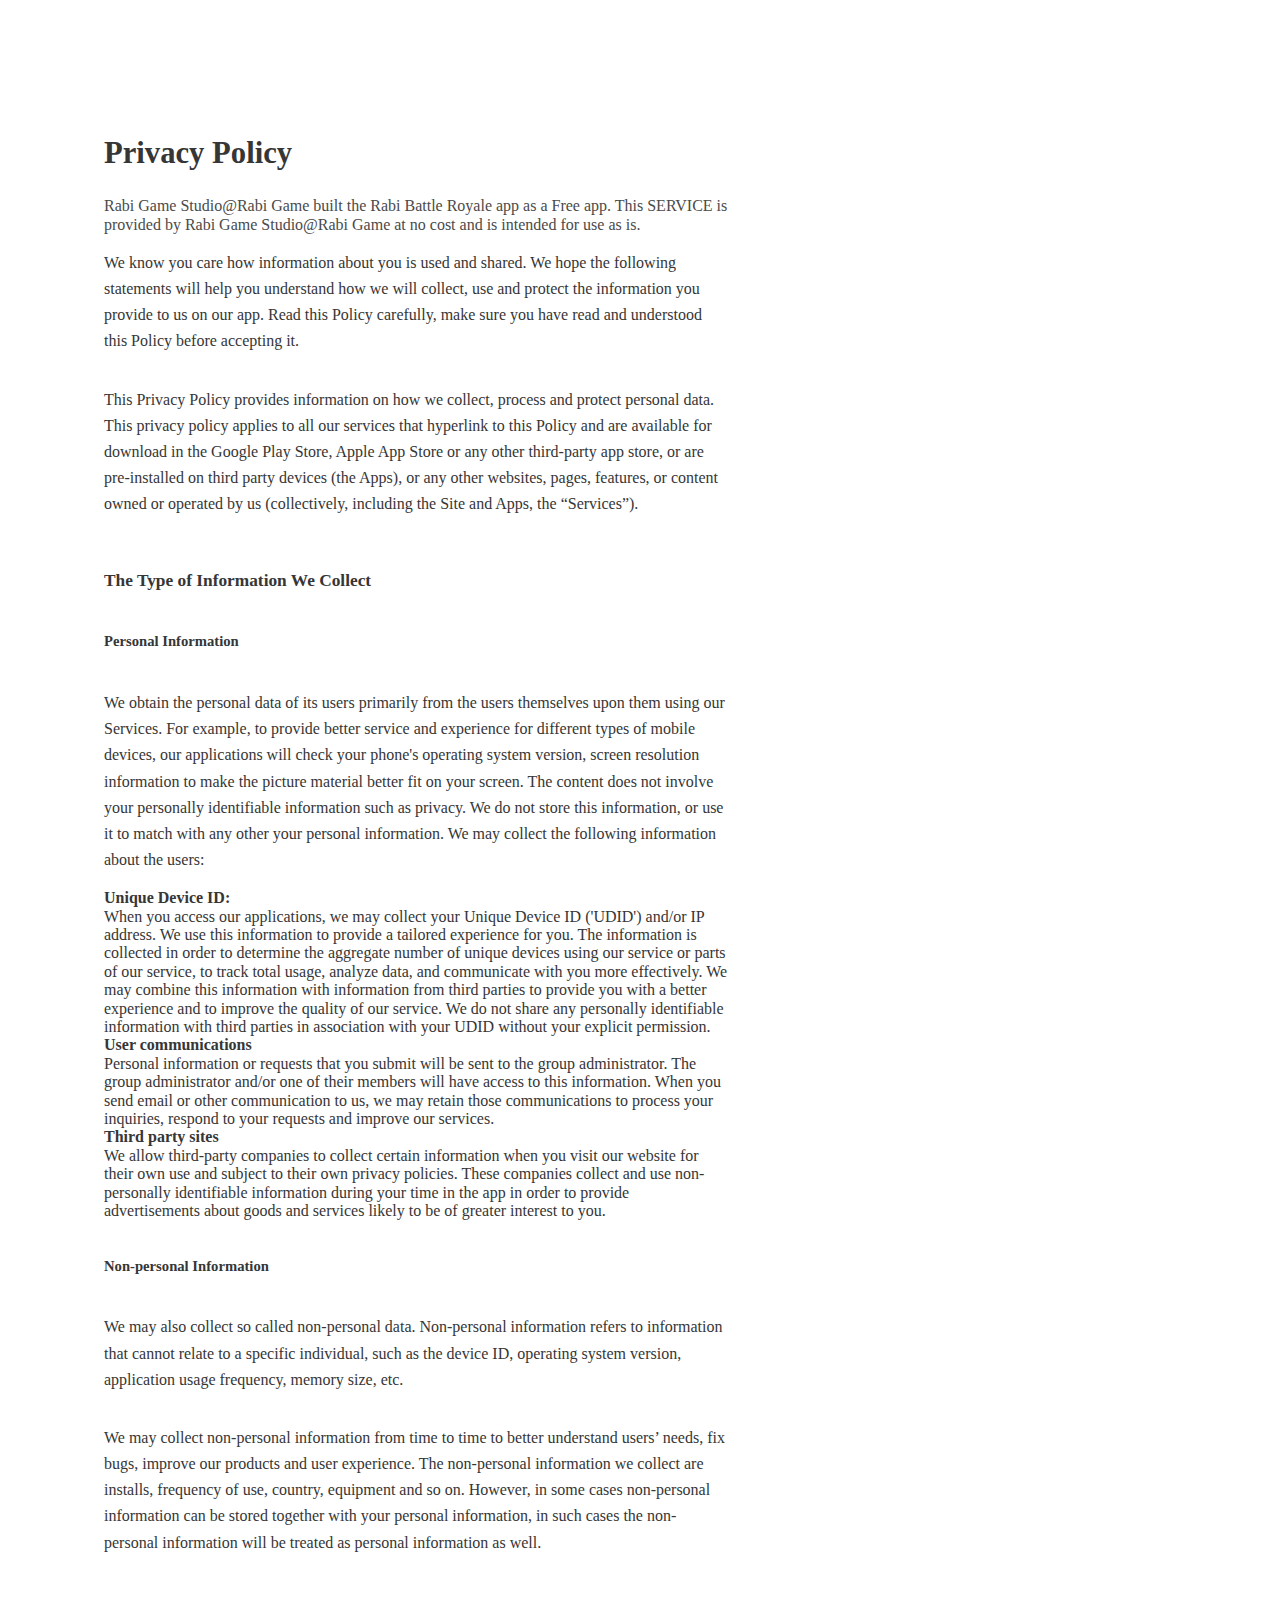
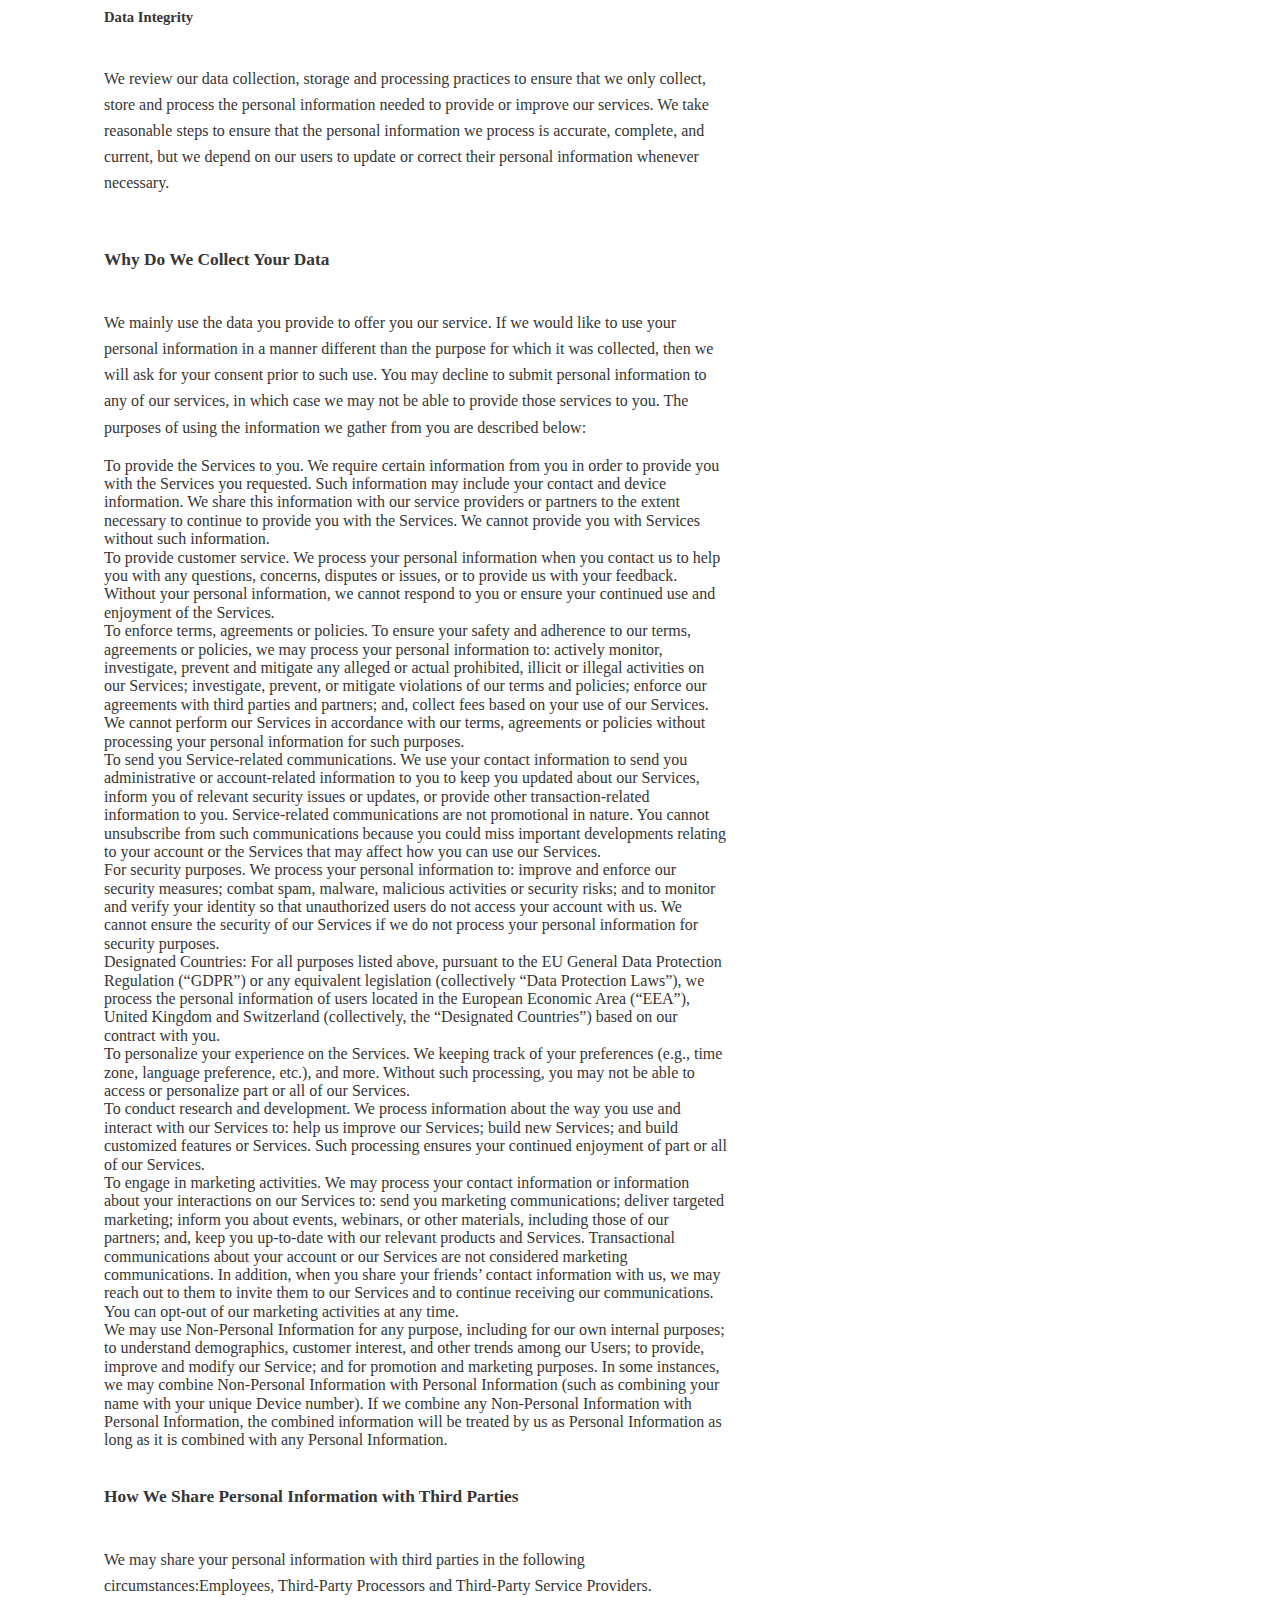
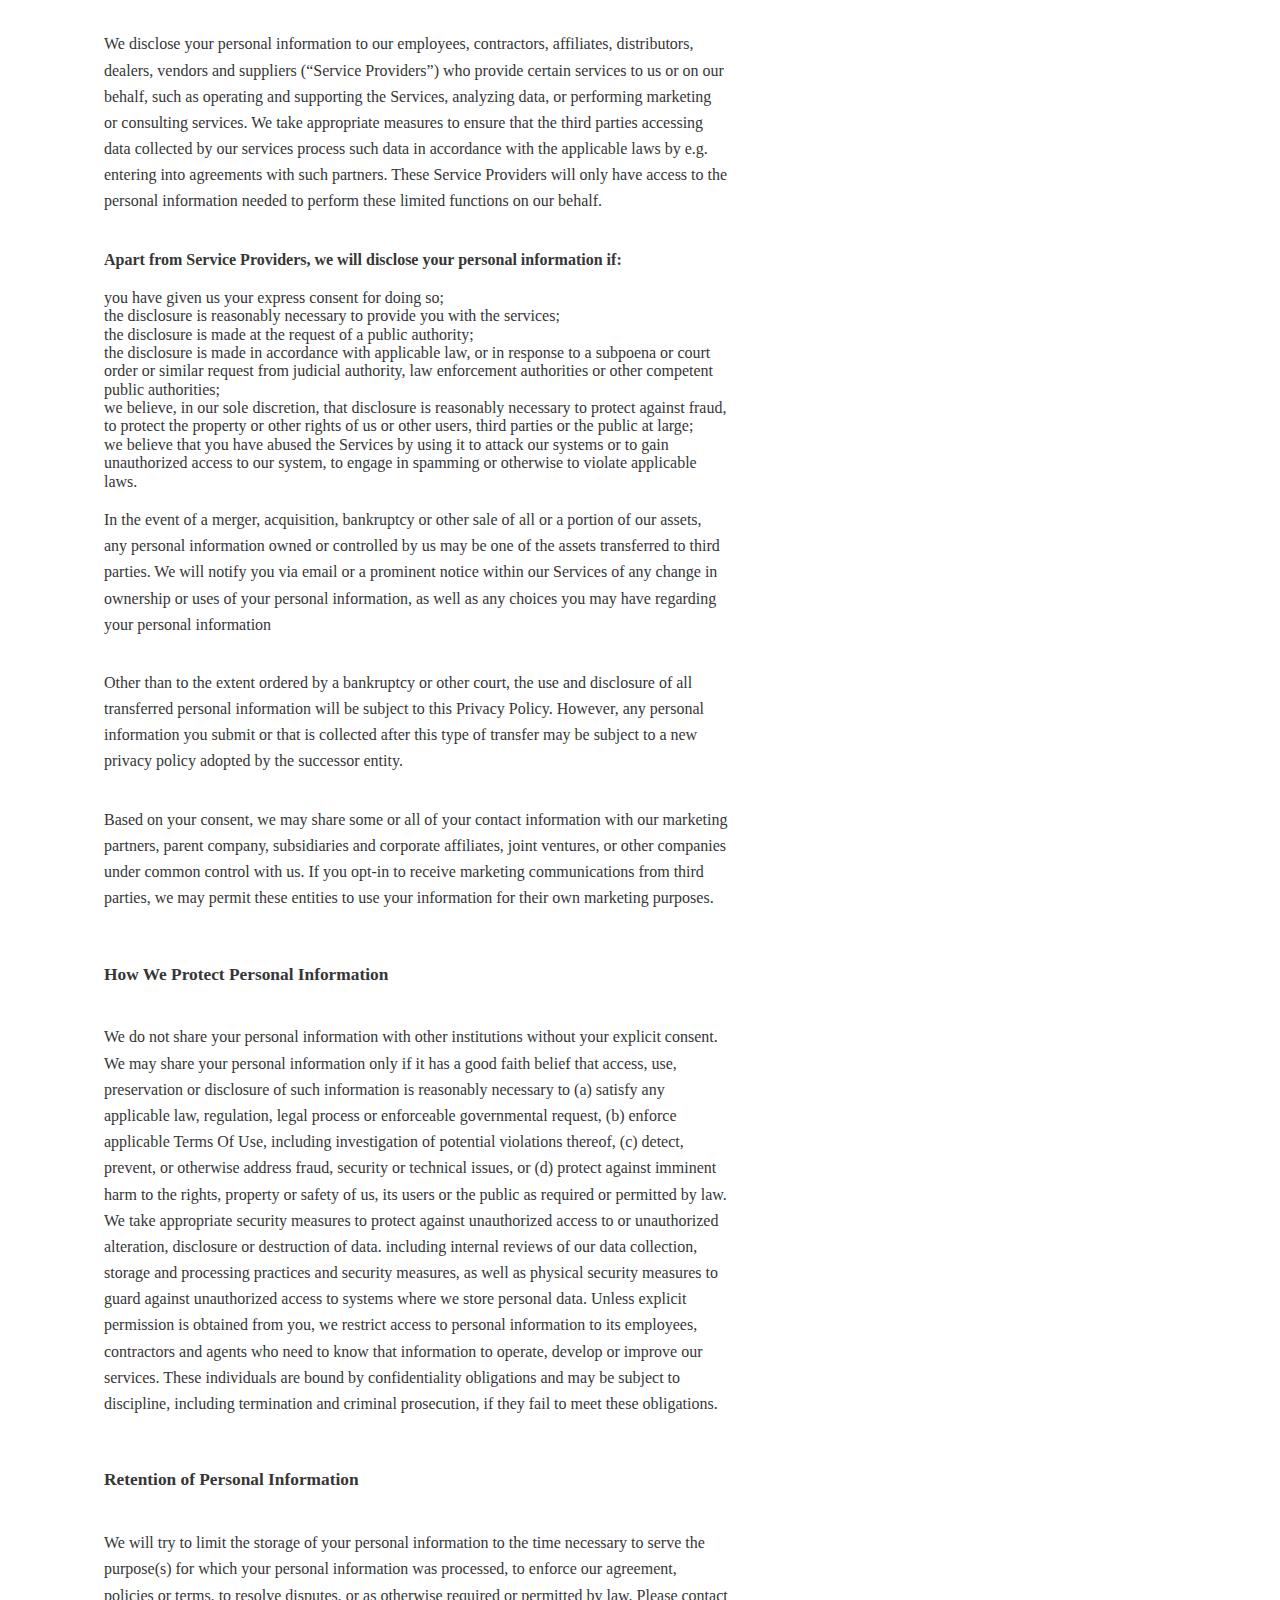
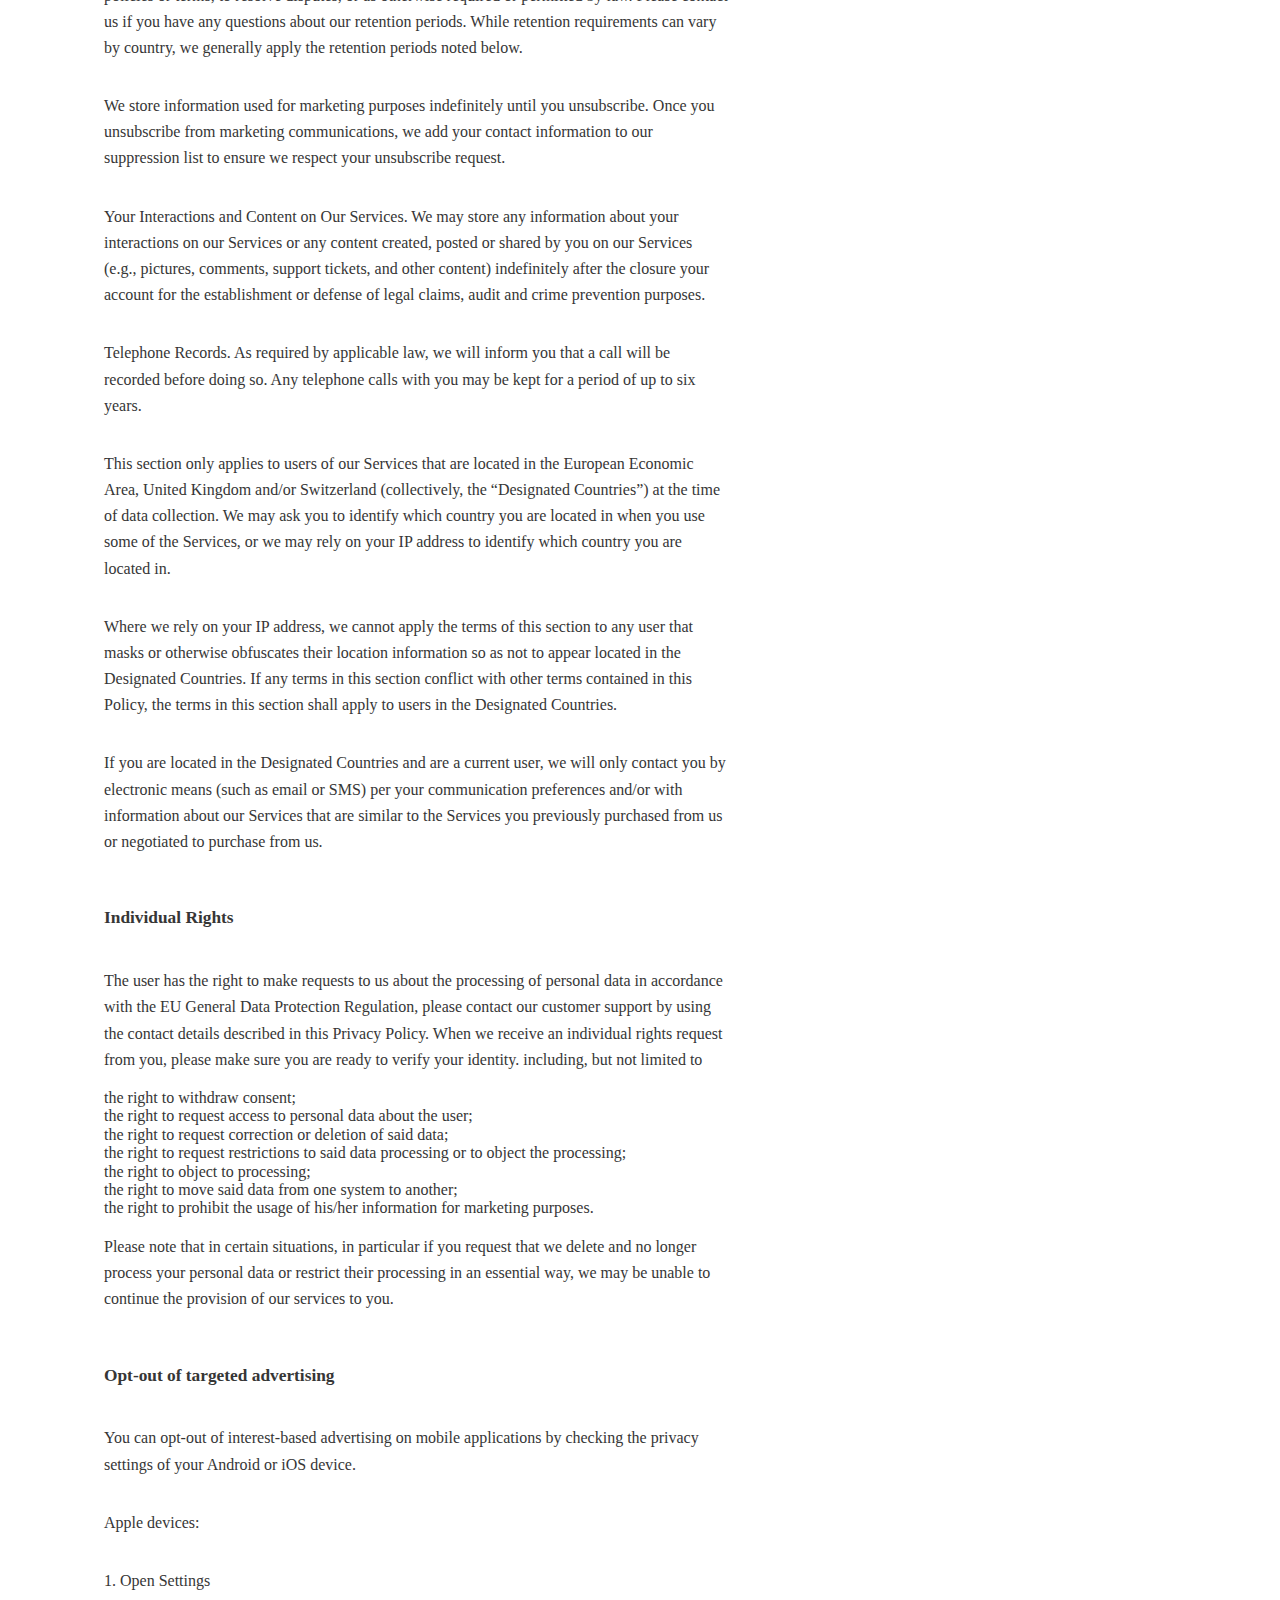
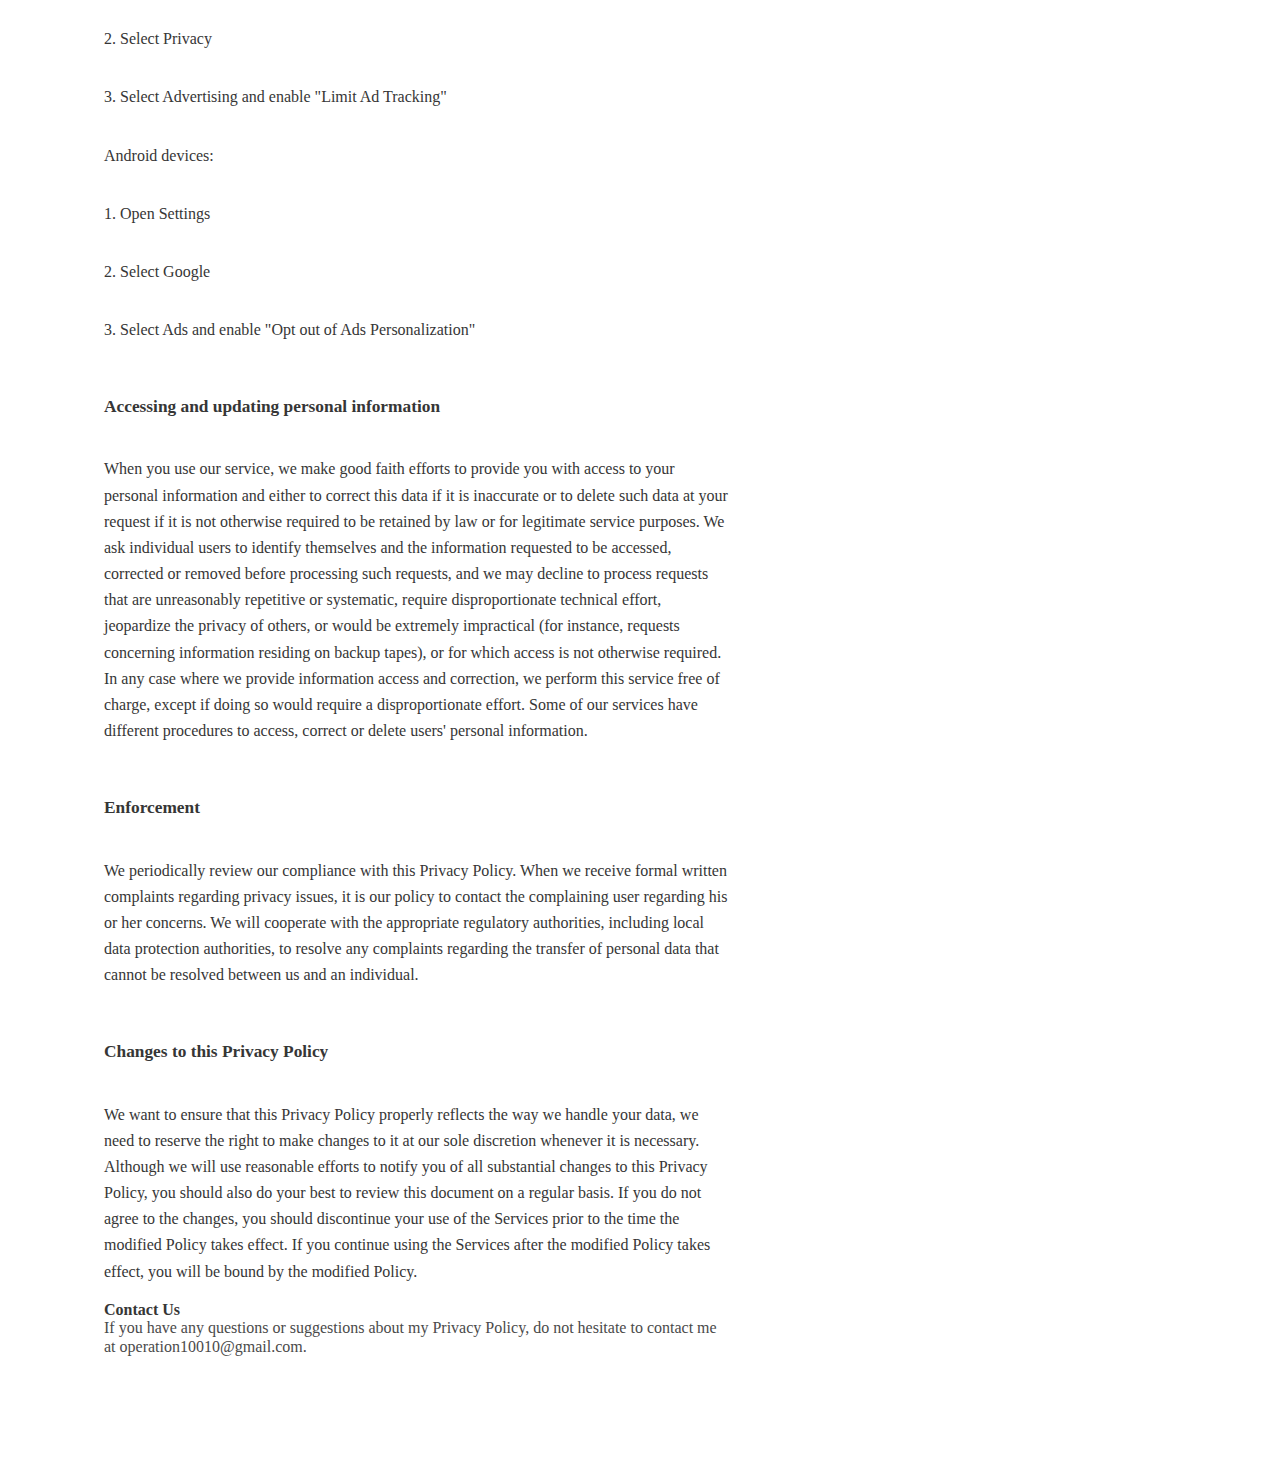
==== privacy.htm @ 0675d110 "fix" ====
<html><head><meta content="text/html; charset=UTF-8" http-equiv="content-type"><style type="text/css">@import url('https://themes.googleusercontent.com/fonts/css?kit=dpiI8CyVsrzWsJLBFKehGpLhv3qFjX7dUn1mYxfCXhI');.lst-kix_gz5ckzbi0o4e-8>li:before{content:"\0025a0  "}.lst-kix_gz5ckzbi0o4e-7>li:before{content:"\0025cb  "}.lst-kix_gz5ckzbi0o4e-6>li:before{content:"\0025cf  "}.lst-kix_hv2544orwqwz-6>li:before{content:"\0025cf  "}.lst-kix_gz5ckzbi0o4e-4>li:before{content:"\0025cb  "}.lst-kix_gz5ckzbi0o4e-3>li:before{content:"\0025cf  "}.lst-kix_gz5ckzbi0o4e-5>li:before{content:"\0025a0  "}.lst-kix_hv2544orwqwz-7>li:before{content:"\0025cb  "}.lst-kix_hv2544orwqwz-8>li:before{content:"\0025a0  "}.lst-kix_gz5ckzbi0o4e-0>li:before{content:"\0025cf  "}ul.lst-kix_hv2544orwqwz-5{list-style-type:none}ul.lst-kix_hv2544orwqwz-4{list-style-type:none}.lst-kix_gz5ckzbi0o4e-1>li:before{content:"\0025cb  "}ul.lst-kix_hv2544orwqwz-7{list-style-type:none}ul.lst-kix_hv2544orwqwz-6{list-style-type:none}.lst-kix_gz5ckzbi0o4e-2>li:before{content:"\0025a0  "}ul.lst-kix_hv2544orwqwz-1{list-style-type:none}ul.lst-kix_hv2544orwqwz-0{list-style-type:none}ul.lst-kix_hv2544orwqwz-3{list-style-type:none}ul.lst-kix_hv2544orwqwz-2{list-style-type:none}ul.lst-kix_hv2544orwqwz-8{list-style-type:none}.lst-kix_hv2544orwqwz-0>li:before{content:"\0025cf  "}ul.lst-kix_gz5ckzbi0o4e-0{list-style-type:none}ul.lst-kix_gz5ckzbi0o4e-1{list-style-type:none}.lst-kix_hv2544orwqwz-1>li:before{content:"\0025cb  "}.lst-kix_hv2544orwqwz-3>li:before{content:"\0025cf  "}.lst-kix_hv2544orwqwz-2>li:before{content:"\0025a0  "}ul.lst-kix_gz5ckzbi0o4e-6{list-style-type:none}ul.lst-kix_gz5ckzbi0o4e-7{list-style-type:none}ul.lst-kix_gz5ckzbi0o4e-8{list-style-type:none}.lst-kix_hv2544orwqwz-5>li:before{content:"\0025a0  "}ul.lst-kix_gz5ckzbi0o4e-2{list-style-type:none}ul.lst-kix_gz5ckzbi0o4e-3{list-style-type:none}ul.lst-kix_gz5ckzbi0o4e-4{list-style-type:none}ul.lst-kix_gz5ckzbi0o4e-5{list-style-type:none}.lst-kix_hv2544orwqwz-4>li:before{content:"\0025cb  "}ol{margin:0;padding:0}table td,table th{padding:0}.c6{border-right-style:solid;border-top-width:0pt;border-right-width:0pt;padding-left:0pt;border-left-width:0pt;border-top-style:solid;background-color:#ffffff;border-left-style:solid;border-bottom-width:0pt;border-bottom-style:solid;padding-right:0pt}.c7{background-color:#ffffff;color:#363636;font-weight:700;text-decoration:none;vertical-align:baseline;font-size:13pt;font-family:"Roboto";font-style:normal}.c4{background-color:#ffffff;color:#363636;font-weight:700;text-decoration:none;vertical-align:baseline;font-size:11pt;font-family:"Roboto";font-style:normal}.c0{background-color:#ffffff;color:#363636;font-weight:400;text-decoration:none;vertical-align:baseline;font-size:12pt;font-family:"Roboto";font-style:normal}.c1{padding-top:0pt;padding-bottom:0pt;line-height:1.15;orphans:2;widows:2;text-align:left}.c5{padding-top:12pt;padding-bottom:2pt;line-height:1.15;orphans:2;widows:2;text-align:left}.c3{padding-top:12pt;padding-bottom:12pt;line-height:1.6363636363636365;orphans:2;widows:2;text-align:left}.c2{padding-top:14pt;padding-bottom:4pt;line-height:1.15;orphans:2;widows:2;text-align:left}.c10{padding-top:24pt;padding-bottom:6pt;line-height:1.15;orphans:2;widows:2;text-align:left}.c8{background-color:#ffffff;font-size:12pt;font-family:"Roboto";color:#363636;font-weight:700}.c17{background-color:#ffffff;font-size:12pt;font-family:"Roboto";color:#363636;font-weight:400}.c16{background-color:#ffffff;color:#363636;font-weight:700;font-size:23pt;font-family:"Roboto"}.c11{color:#363636;font-weight:700;font-size:12pt;font-family:"Roboto"}.c13{color:#4a4a4a;font-weight:400;font-size:12pt;font-family:"Roboto"}.c15{color:#000000;font-weight:400;font-size:11pt;font-family:"Arial"}.c14{background-color:#ffffff;max-width:468pt;padding:72pt 72pt 72pt 72pt}.c9{text-decoration:none;vertical-align:baseline;font-style:normal}.c12{height:11pt}.title{padding-top:0pt;color:#000000;font-size:26pt;padding-bottom:3pt;font-family:"Arial";line-height:1.15;page-break-after:avoid;orphans:2;widows:2;text-align:left}.subtitle{padding-top:0pt;color:#666666;font-size:15pt;padding-bottom:16pt;font-family:"Arial";line-height:1.15;page-break-after:avoid;orphans:2;widows:2;text-align:left}li{color:#000000;font-size:11pt;font-family:"Arial"}p{margin:0;color:#000000;font-size:11pt;font-family:"Arial"}h1{padding-top:20pt;color:#000000;font-size:20pt;padding-bottom:6pt;font-family:"Arial";line-height:1.15;page-break-after:avoid;orphans:2;widows:2;text-align:left}h2{padding-top:18pt;color:#000000;font-size:16pt;padding-bottom:6pt;font-family:"Arial";line-height:1.15;page-break-after:avoid;orphans:2;widows:2;text-align:left}h3{padding-top:16pt;color:#434343;font-size:14pt;padding-bottom:4pt;font-family:"Arial";line-height:1.15;page-break-after:avoid;orphans:2;widows:2;text-align:left}h4{padding-top:14pt;color:#666666;font-size:12pt;padding-bottom:4pt;font-family:"Arial";line-height:1.15;page-break-after:avoid;orphans:2;widows:2;text-align:left}h5{padding-top:12pt;color:#666666;font-size:11pt;padding-bottom:4pt;font-family:"Arial";line-height:1.15;page-break-after:avoid;orphans:2;widows:2;text-align:left}h6{padding-top:12pt;color:#666666;font-size:11pt;padding-bottom:4pt;font-family:"Arial";line-height:1.15;page-break-after:avoid;font-style:italic;orphans:2;widows:2;text-align:left}</style></head><body class="c14"><h1 class="c10" id="h.scelynyndbkc"><span class="c9 c16">Privacy Policy</span></h1><p class="c1 c6"><span class="c13 c9">Rabi Game Studio@Rabi Game built the Rabi Battle Royale app as a Free app. This SERVICE is provided by Rabi Game Studio@Rabi Game at no cost and is intended for use as is.</span></p><p class="c3"><span class="c0">We know you care how information about you is used and shared. We hope the following statements will help you understand how we will collect, use and protect the information you provide to us on our app. Read this Policy carefully, make sure you have read and understood this Policy before accepting it.</span></p><p class="c3"><span class="c0">This Privacy Policy provides information on how we collect, process and protect personal data. This privacy policy applies to all our services that hyperlink to this Policy and are available for download in the Google Play Store, Apple App Store or any other third-party app store, or are pre-installed on third party devices (the Apps), or any other websites, pages, features, or content owned or operated by us (collectively, including the Site and Apps, the &ldquo;Services&rdquo;).</span></p><h3 class="c2" id="h.aemegvgdwnif"><span class="c7">The Type of Information We Collect</span></h3><h4 class="c5" id="h.g7ye88ez1wh5"><span class="c4">Personal Information</span></h4><p class="c3"><span class="c0">We obtain the personal data of its users primarily from the users themselves upon them using our Services. For example, to provide better service and experience for different types of mobile devices, our applications will check your phone&#39;s operating system version, screen resolution information to make the picture material better fit on your screen. The content does not involve your personally identifiable information such as privacy. We do not store this information, or use it to match with any other your personal information. We may collect the following information about the users:</span></p><p class="c1"><span class="c8">Unique Device ID:<br></span><span class="c0">When you access our applications, we may collect your Unique Device ID (&#39;UDID&#39;) and/or IP address. We use this information to provide a tailored experience for you. The information is collected in order to determine the aggregate number of unique devices using our service or parts of our service, to track total usage, analyze data, and communicate with you more effectively. We may combine this information with information from third parties to provide you with a better experience and to improve the quality of our service. We do not share any personally identifiable information with third parties in association with your UDID without your explicit permission.</span></p><p class="c1"><span class="c8">User communications<br></span><span class="c0">Personal information or requests that you submit will be sent to the group administrator. The group administrator and/or one of their members will have access to this information. When you send email or other communication to us, we may retain those communications to process your inquiries, respond to your requests and improve our services.</span></p><p class="c1"><span class="c8">Third party sites<br></span><span class="c0">We allow third-party companies to collect certain information when you visit our website for their own use and subject to their own privacy policies. These companies collect and use non-personally identifiable information during your time in the app in order to provide advertisements about goods and services likely to be of greater interest to you.</span></p><h4 class="c5" id="h.dj2ksftsmujh"><span class="c4">Non-personal Information</span></h4><p class="c3"><span class="c0">We may also collect so called non-personal data. Non-personal information refers to information that cannot relate to a specific individual, such as the device ID, operating system version, application usage frequency, memory size, etc.</span></p><p class="c3"><span class="c0">We may collect non-personal information from time to time to better understand users&rsquo; needs, fix bugs, improve our products and user experience. The non-personal information we collect are installs, frequency of use, country, equipment and so on. However, in some cases non-personal information can be stored together with your personal information, in such cases the non-personal information will be treated as personal information as well.</span></p><h4 class="c5" id="h.ugxv4bopemd"><span class="c4">Data Integrity</span></h4><p class="c3"><span class="c0">We review our data collection, storage and processing practices to ensure that we only collect, store and process the personal information needed to provide or improve our services. We take reasonable steps to ensure that the personal information we process is accurate, complete, and current, but we depend on our users to update or correct their personal information whenever necessary.</span></p><h3 class="c2" id="h.q73qjzp520ta"><span class="c7">Why Do We Collect Your Data</span></h3><p class="c3"><span class="c0">We mainly use the data you provide to offer you our service. If we would like to use your personal information in a manner different than the purpose for which it was collected, then we will ask for your consent prior to such use. You may decline to submit personal information to any of our services, in which case we may not be able to provide those services to you. The purposes of using the information we gather from you are described below:</span></p><p class="c1"><span class="c0">To provide the Services to you. We require certain information from you in order to provide you with the Services you requested. Such information may include your contact and device information. We share this information with our service providers or partners to the extent necessary to continue to provide you with the Services. We cannot provide you with Services without such information.</span></p><p class="c1"><span class="c0">To provide customer service. We process your personal information when you contact us to help you with any questions, concerns, disputes or issues, or to provide us with your feedback. Without your personal information, we cannot respond to you or ensure your continued use and enjoyment of the Services.</span></p><p class="c1"><span class="c0">To enforce terms, agreements or policies. To ensure your safety and adherence to our terms, agreements or policies, we may process your personal information to: actively monitor, investigate, prevent and mitigate any alleged or actual prohibited, illicit or illegal activities on our Services; investigate, prevent, or mitigate violations of our terms and policies; enforce our agreements with third parties and partners; and, collect fees based on your use of our Services. We cannot perform our Services in accordance with our terms, agreements or policies without processing your personal information for such purposes.</span></p><p class="c1"><span class="c0">To send you Service-related communications. We use your contact information to send you administrative or account-related information to you to keep you updated about our Services, inform you of relevant security issues or updates, or provide other transaction-related information to you. Service-related communications are not promotional in nature. You cannot unsubscribe from such communications because you could miss important developments relating to your account or the Services that may affect how you can use our Services.</span></p><p class="c1"><span class="c0">For security purposes. We process your personal information to: improve and enforce our security measures; combat spam, malware, malicious activities or security risks; and to monitor and verify your identity so that unauthorized users do not access your account with us. We cannot ensure the security of our Services if we do not process your personal information for security purposes.</span></p><p class="c1"><span class="c0">Designated Countries: For all purposes listed above, pursuant to the EU General Data Protection Regulation (&ldquo;GDPR&rdquo;) or any equivalent legislation (collectively &ldquo;Data Protection Laws&rdquo;), we process the personal information of users located in the European Economic Area (&ldquo;EEA&rdquo;), United Kingdom and Switzerland (collectively, the &ldquo;Designated Countries&rdquo;) based on our contract with you.</span></p><p class="c1"><span class="c0">To personalize your experience on the Services. We keeping track of your preferences (e.g., time zone, language preference, etc.), and more. Without such processing, you may not be able to access or personalize part or all of our Services.</span></p><p class="c1"><span class="c0">To conduct research and development. We process information about the way you use and interact with our Services to: help us improve our Services; build new Services; and build customized features or Services. Such processing ensures your continued enjoyment of part or all of our Services.</span></p><p class="c1"><span class="c0">To engage in marketing activities. We may process your contact information or information about your interactions on our Services to: send you marketing communications; deliver targeted marketing; inform you about events, webinars, or other materials, including those of our partners; and, keep you up-to-date with our relevant products and Services. Transactional communications about your account or our Services are not considered marketing communications. In addition, when you share your friends&rsquo; contact information with us, we may reach out to them to invite them to our Services and to continue receiving our communications. You can opt-out of our marketing activities at any time.</span></p><p class="c1"><span class="c0">We may use Non-Personal Information for any purpose, including for our own internal purposes; to understand demographics, customer interest, and other trends among our Users; to provide, improve and modify our Service; and for promotion and marketing purposes. In some instances, we may combine Non-Personal Information with Personal Information (such as combining your name with your unique Device number). If we combine any Non-Personal Information with Personal Information, the combined information will be treated by us as Personal Information as long as it is combined with any Personal Information.</span></p><h3 class="c2" id="h.drl3fvuoij79"><span class="c7">How We Share Personal Information with Third Parties</span></h3><p class="c3"><span class="c0">We may share your personal information with third parties in the following circumstances:Employees, Third-Party Processors and Third-Party Service Providers.</span></p><p class="c3"><span class="c0">We disclose your personal information to our employees, contractors, affiliates, distributors, dealers, vendors and suppliers (&ldquo;Service Providers&rdquo;) who provide certain services to us or on our behalf, such as operating and supporting the Services, analyzing data, or performing marketing or consulting services. We take appropriate measures to ensure that the third parties accessing data collected by our services process such data in accordance with the applicable laws by e.g. entering into agreements with such partners. These Service Providers will only have access to the personal information needed to perform these limited functions on our behalf.</span></p><p class="c3"><span class="c8 c9">Apart from Service Providers, we will disclose your personal information if:</span></p><p class="c1"><span class="c0">you have given us your express consent for doing so;</span></p><p class="c1"><span class="c0">the disclosure is reasonably necessary to provide you with the services;</span></p><p class="c1"><span class="c0">the disclosure is made at the request of a public authority;</span></p><p class="c1"><span class="c0">the disclosure is made in accordance with applicable law, or in response to a subpoena or court order or similar request from judicial authority, law enforcement authorities or other competent public authorities;</span></p><p class="c1"><span class="c0">we believe, in our sole discretion, that disclosure is reasonably necessary to protect against fraud, to protect the property or other rights of us or other users, third parties or the public at large;</span></p><p class="c1"><span class="c0">we believe that you have abused the Services by using it to attack our systems or to gain unauthorized access to our system, to engage in spamming or otherwise to violate applicable laws.</span></p><p class="c3"><span class="c0">In the event of a merger, acquisition, bankruptcy or other sale of all or a portion of our assets, any personal information owned or controlled by us may be one of the assets transferred to third parties. We will notify you via email or a prominent notice within our Services of any change in ownership or uses of your personal information, as well as any choices you may have regarding your personal information</span></p><p class="c3"><span class="c0">Other than to the extent ordered by a bankruptcy or other court, the use and disclosure of all transferred personal information will be subject to this Privacy Policy. However, any personal information you submit or that is collected after this type of transfer may be subject to a new privacy policy adopted by the successor entity.</span></p><p class="c3"><span class="c0">Based on your consent, we may share some or all of your contact information with our marketing partners, parent company, subsidiaries and corporate affiliates, joint ventures, or other companies under common control with us. If you opt-in to receive marketing communications from third parties, we may permit these entities to use your information for their own marketing purposes.</span></p><h3 class="c2" id="h.ozeu2zin5y6q"><span class="c7">How We Protect Personal Information</span></h3><p class="c3"><span class="c0">We do not share your personal information with other institutions without your explicit consent. We may share your personal information only if it has a good faith belief that access, use, preservation or disclosure of such information is reasonably necessary to (a) satisfy any applicable law, regulation, legal process or enforceable governmental request, (b) enforce applicable Terms Of Use, including investigation of potential violations thereof, (c) detect, prevent, or otherwise address fraud, security or technical issues, or (d) protect against imminent harm to the rights, property or safety of us, its users or the public as required or permitted by law. We take appropriate security measures to protect against unauthorized access to or unauthorized alteration, disclosure or destruction of data. including internal reviews of our data collection, storage and processing practices and security measures, as well as physical security measures to guard against unauthorized access to systems where we store personal data. Unless explicit permission is obtained from you, we restrict access to personal information to its employees, contractors and agents who need to know that information to operate, develop or improve our services. These individuals are bound by confidentiality obligations and may be subject to discipline, including termination and criminal prosecution, if they fail to meet these obligations.</span></p><h3 class="c2" id="h.vb5tea9eqd96"><span class="c7">Retention of Personal Information</span></h3><p class="c3"><span class="c0">We will try to limit the storage of your personal information to the time necessary to serve the purpose(s) for which your personal information was processed, to enforce our agreement, policies or terms, to resolve disputes, or as otherwise required or permitted by law. Please contact us if you have any questions about our retention periods. While retention requirements can vary by country, we generally apply the retention periods noted below.</span></p><p class="c3"><span class="c0">We store information used for marketing purposes indefinitely until you unsubscribe. Once you unsubscribe from marketing communications, we add your contact information to our suppression list to ensure we respect your unsubscribe request.</span></p><p class="c3"><span class="c0">Your Interactions and Content on Our Services. We may store any information about your interactions on our Services or any content created, posted or shared by you on our Services (e.g., pictures, comments, support tickets, and other content) indefinitely after the closure your account for the establishment or defense of legal claims, audit and crime prevention purposes.</span></p><p class="c3"><span class="c0">Telephone Records. As required by applicable law, we will inform you that a call will be recorded before doing so. Any telephone calls with you may be kept for a period of up to six years.</span></p><p class="c3"><span class="c0">This section only applies to users of our Services that are located in the European Economic Area, United Kingdom and/or Switzerland (collectively, the &ldquo;Designated Countries&rdquo;) at the time of data collection. We may ask you to identify which country you are located in when you use some of the Services, or we may rely on your IP address to identify which country you are located in.</span></p><p class="c3"><span class="c0">Where we rely on your IP address, we cannot apply the terms of this section to any user that masks or otherwise obfuscates their location information so as not to appear located in the Designated Countries. If any terms in this section conflict with other terms contained in this Policy, the terms in this section shall apply to users in the Designated Countries.</span></p><p class="c3"><span class="c0">If you are located in the Designated Countries and are a current user, we will only contact you by electronic means (such as email or SMS) per your communication preferences and/or with information about our Services that are similar to the Services you previously purchased from us or negotiated to purchase from us.</span></p><h3 class="c2" id="h.sq5cj0e93eqg"><span class="c7">Individual Rights</span></h3><p class="c3"><span class="c0">The user has the right to make requests to us about the processing of personal data in accordance with the EU General Data Protection Regulation, please contact our customer support by using the contact details described in this Privacy Policy. When we receive an individual rights request from you, please make sure you are ready to verify your identity. including, but not limited to</span></p><p class="c1"><span class="c0">the right to withdraw consent;</span></p><p class="c1"><span class="c0">the right to request access to personal data about the user;</span></p><p class="c1"><span class="c0">the right to request correction or deletion of said data;</span></p><p class="c1"><span class="c0">the right to request restrictions to said data processing or to object the processing;</span></p><p class="c1"><span class="c0">the right to object to processing;</span></p><p class="c1"><span class="c0">the right to move said data from one system to another;</span></p><p class="c1"><span class="c0">the right to prohibit the usage of his/her information for marketing purposes.</span></p><p class="c3"><span class="c0">Please note that in certain situations, in particular if you request that we delete and no longer process your personal data or restrict their processing in an essential way, we may be unable to continue the provision of our services to you.</span></p><h3 class="c2" id="h.qbouz9v5f53c"><span class="c7">Opt-out of targeted advertising</span></h3><p class="c3"><span class="c0">You can opt-out of interest-based advertising on mobile applications by checking the privacy settings of your Android or iOS device.</span></p><p class="c3"><span class="c0">Apple devices:</span></p><p class="c3"><span class="c0">1. Open Settings</span></p><p class="c3"><span class="c0">2. Select Privacy</span></p><p class="c3"><span class="c0">3. Select Advertising and enable &quot;Limit Ad Tracking&quot;</span></p><p class="c3"><span class="c0">Android devices:</span></p><p class="c3"><span class="c0">1. Open Settings</span></p><p class="c3"><span class="c0">2. Select Google</span></p><p class="c3"><span class="c0">3. Select Ads and enable &quot;Opt out of Ads Personalization&quot;</span></p><h3 class="c2" id="h.63ifg7p4t3uu"><span class="c7">Accessing and updating personal information</span></h3><p class="c3"><span class="c0">When you use our service, we make good faith efforts to provide you with access to your personal information and either to correct this data if it is inaccurate or to delete such data at your request if it is not otherwise required to be retained by law or for legitimate service purposes. We ask individual users to identify themselves and the information requested to be accessed, corrected or removed before processing such requests, and we may decline to process requests that are unreasonably repetitive or systematic, require disproportionate technical effort, jeopardize the privacy of others, or would be extremely impractical (for instance, requests concerning information residing on backup tapes), or for which access is not otherwise required. In any case where we provide information access and correction, we perform this service free of charge, except if doing so would require a disproportionate effort. Some of our services have different procedures to access, correct or delete users&#39; personal information.</span></p><h3 class="c2" id="h.cids7985r90v"><span class="c7">Enforcement</span></h3><p class="c3"><span class="c0">We periodically review our compliance with this Privacy Policy. When we receive formal written complaints regarding privacy issues, it is our policy to contact the complaining user regarding his or her concerns. We will cooperate with the appropriate regulatory authorities, including local data protection authorities, to resolve any complaints regarding the transfer of personal data that cannot be resolved between us and an individual.</span></p><h3 class="c2" id="h.6qvo9dka63hg"><span class="c7">Changes to this Privacy Policy</span></h3><p class="c3"><span class="c17">We want to ensure that this Privacy Policy properly reflects the way we handle your data, we need to reserve the right to make changes to it at our sole discretion whenever it is necessary. Although we will use reasonable efforts to notify you of all substantial changes to this Privacy Policy, you should also do your best to review this document on a regular basis. If you do not agree to the changes, you should discontinue your use of the Services prior to the time the modified Policy takes effect. If you continue using the Services after the modified Policy takes effect, you will be bound by the modified Policy.</span></p><p class="c6 c1"><span class="c9 c11">Contact Us</span></p><p class="c6 c1"><span class="c9 c13">If you have any questions or suggestions about my Privacy Policy, do not hesitate to contact me at operation10010@gmail.com.</span></p><p class="c1 c12"><span class="c9 c15"></span></p></body></html>
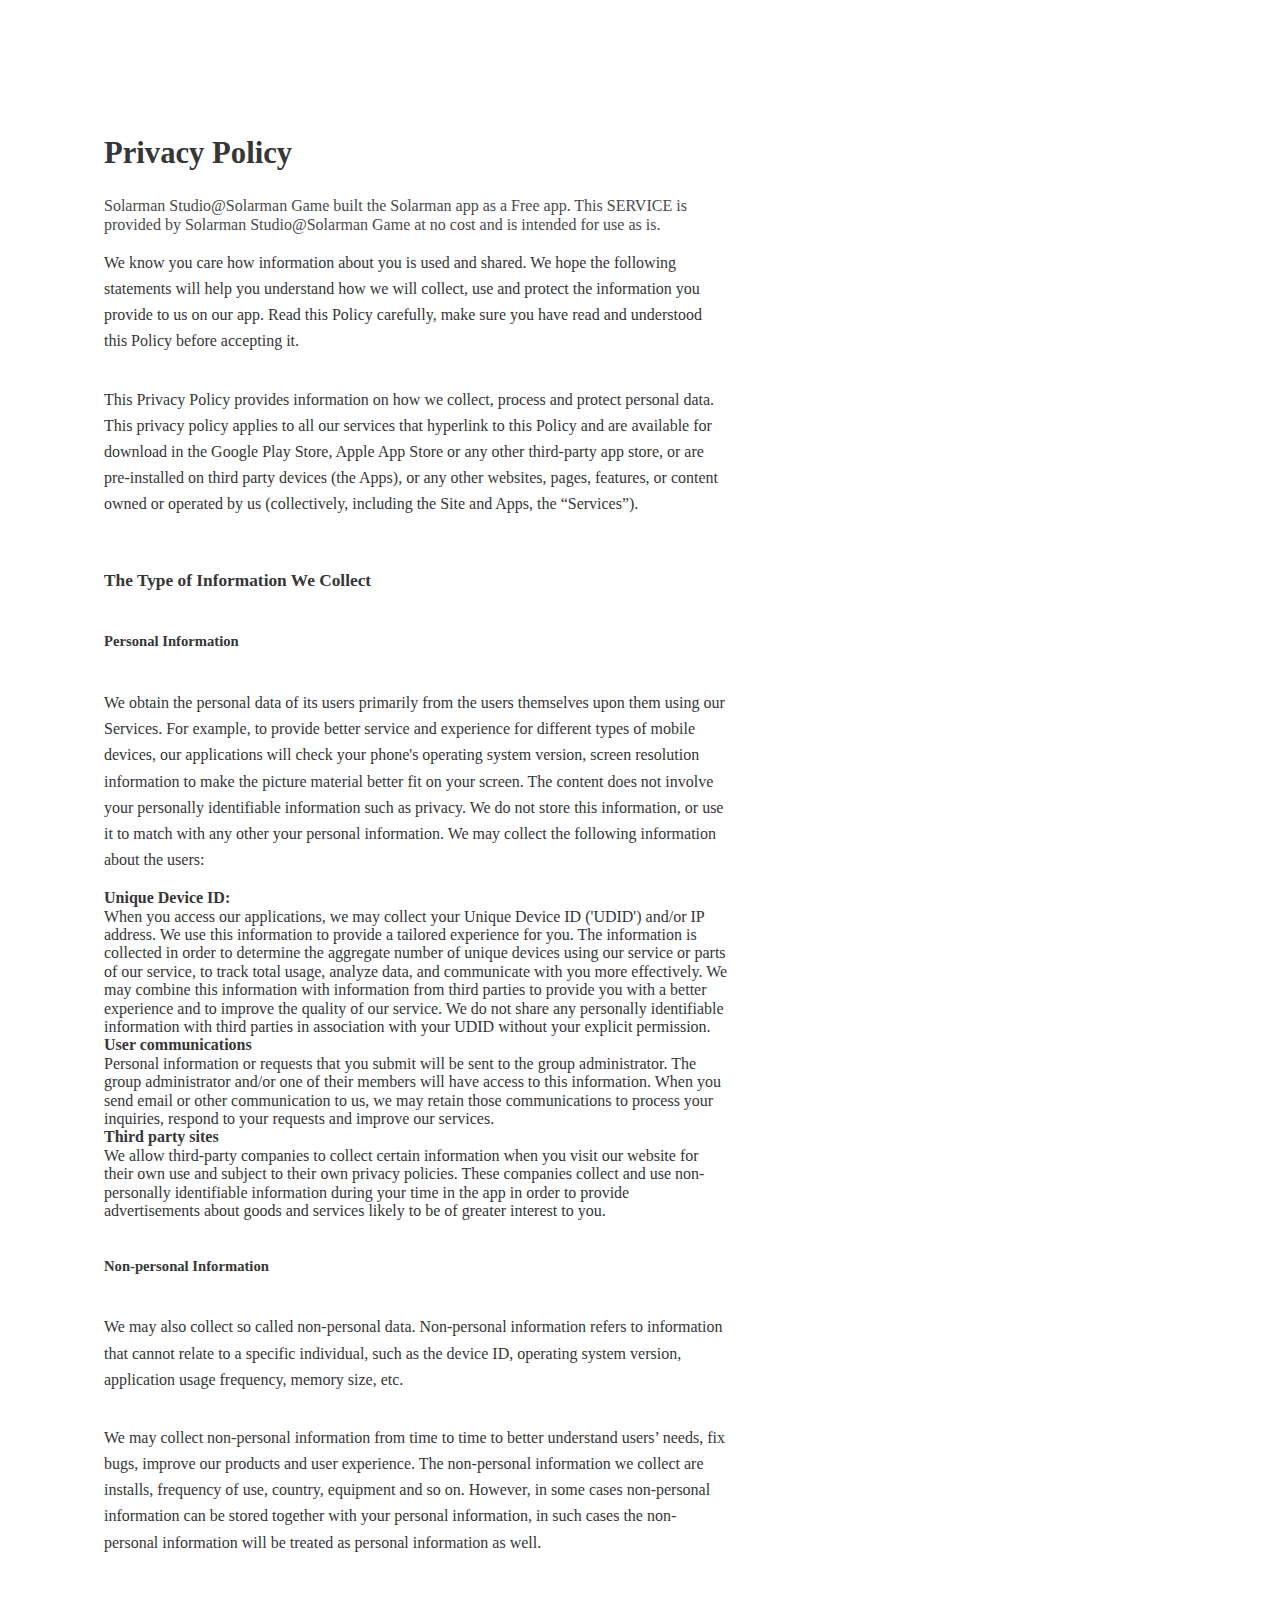
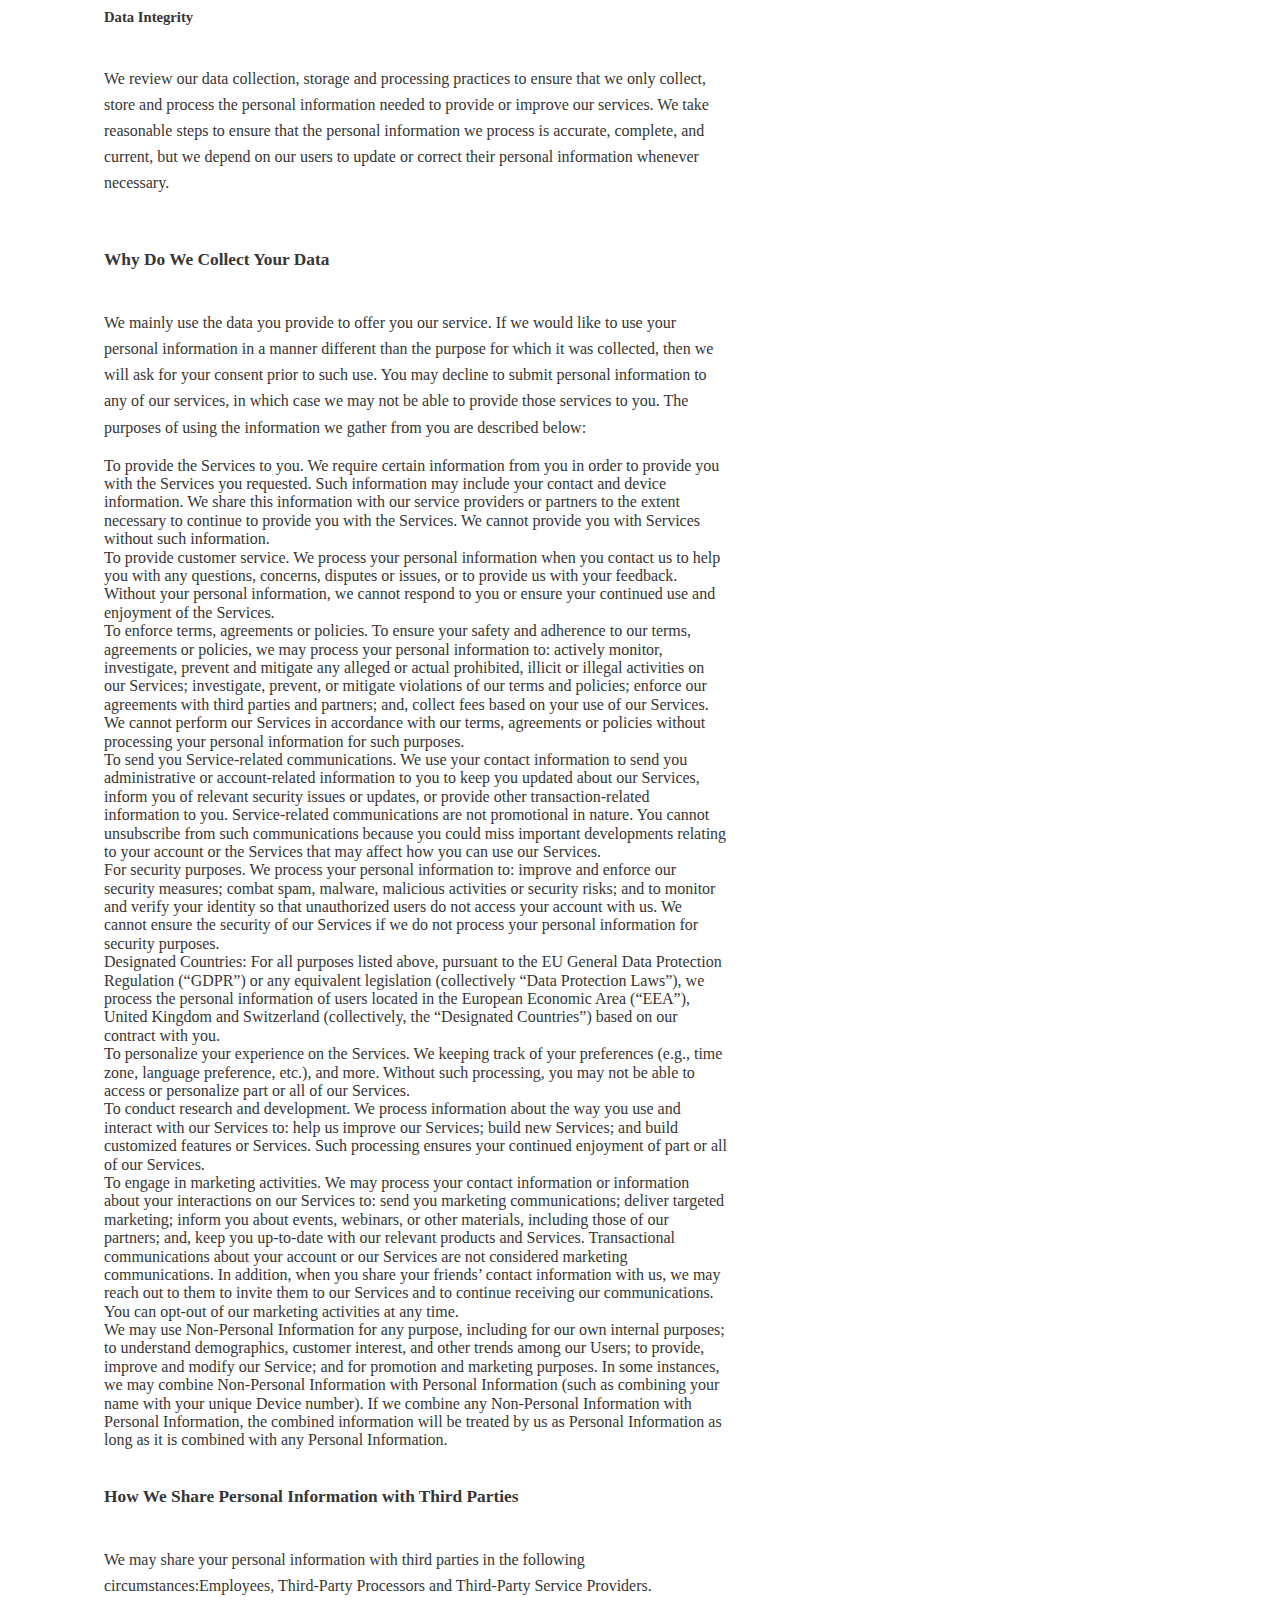
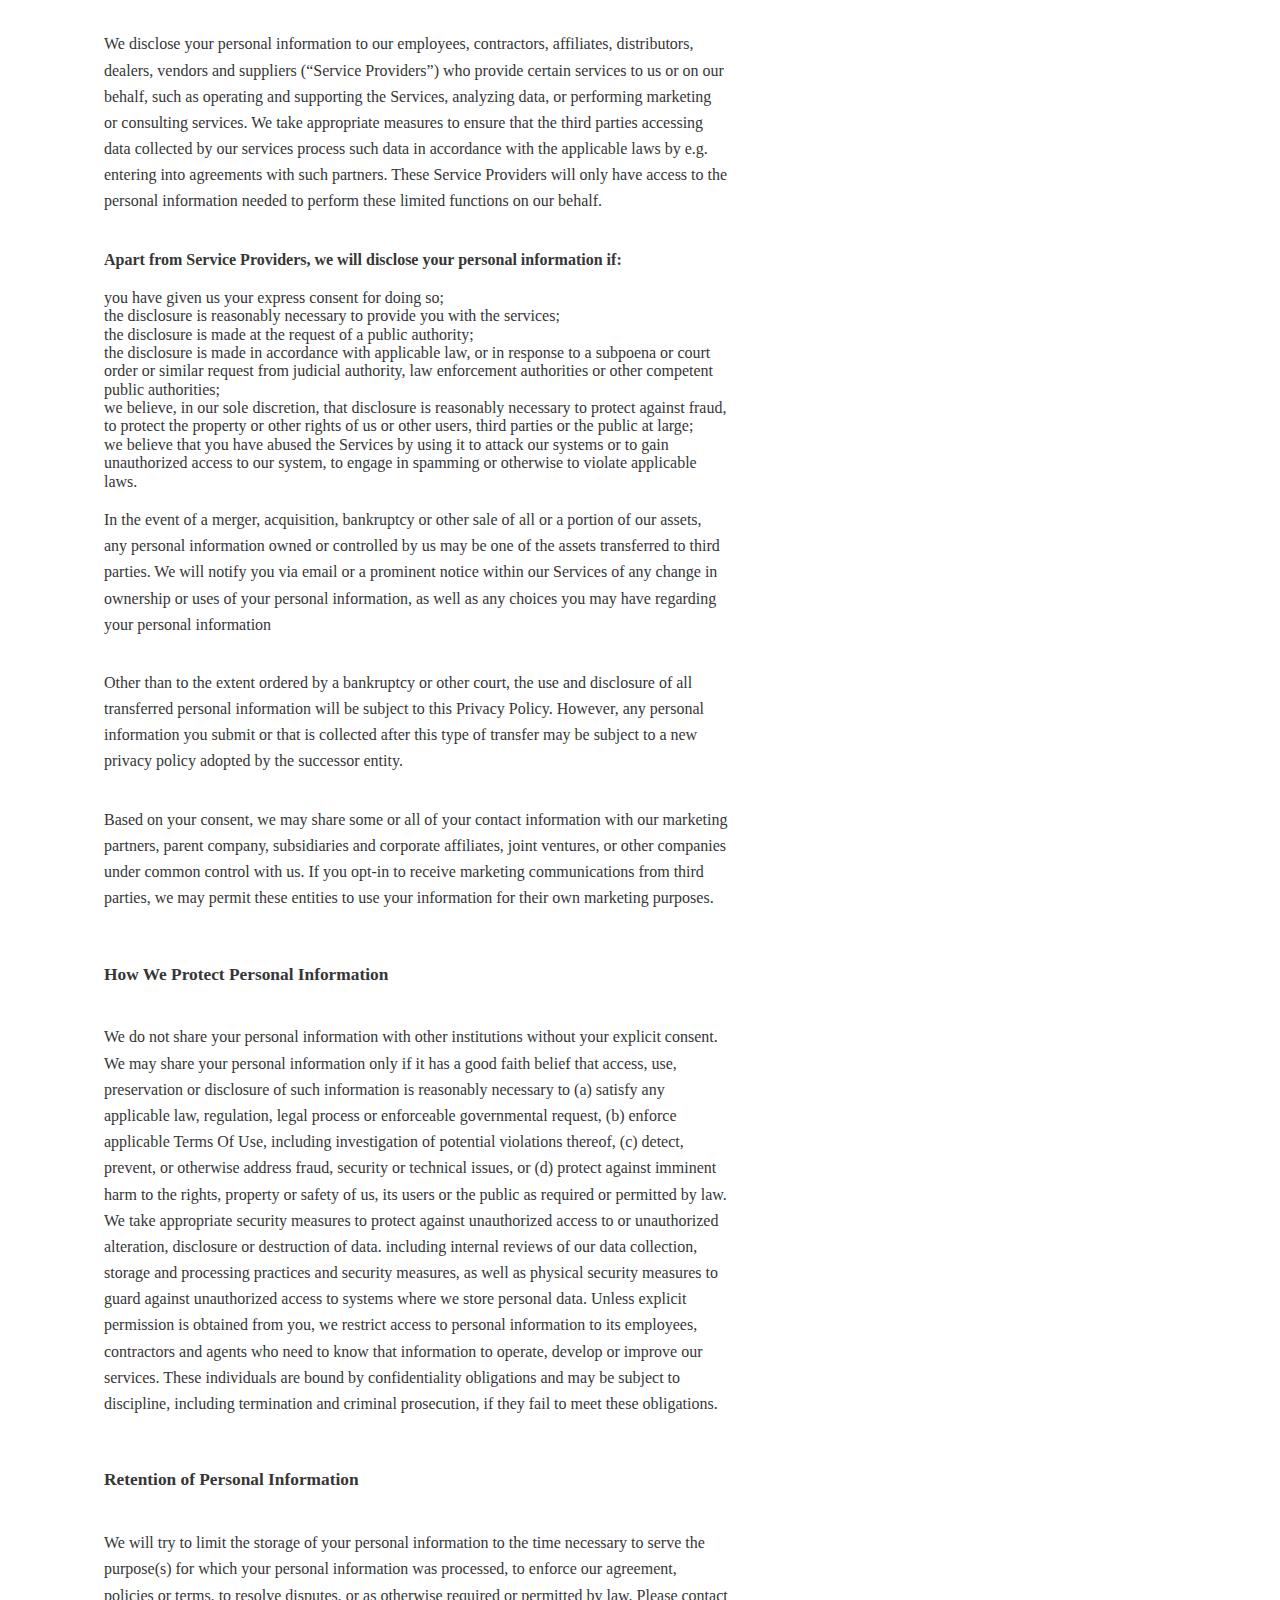
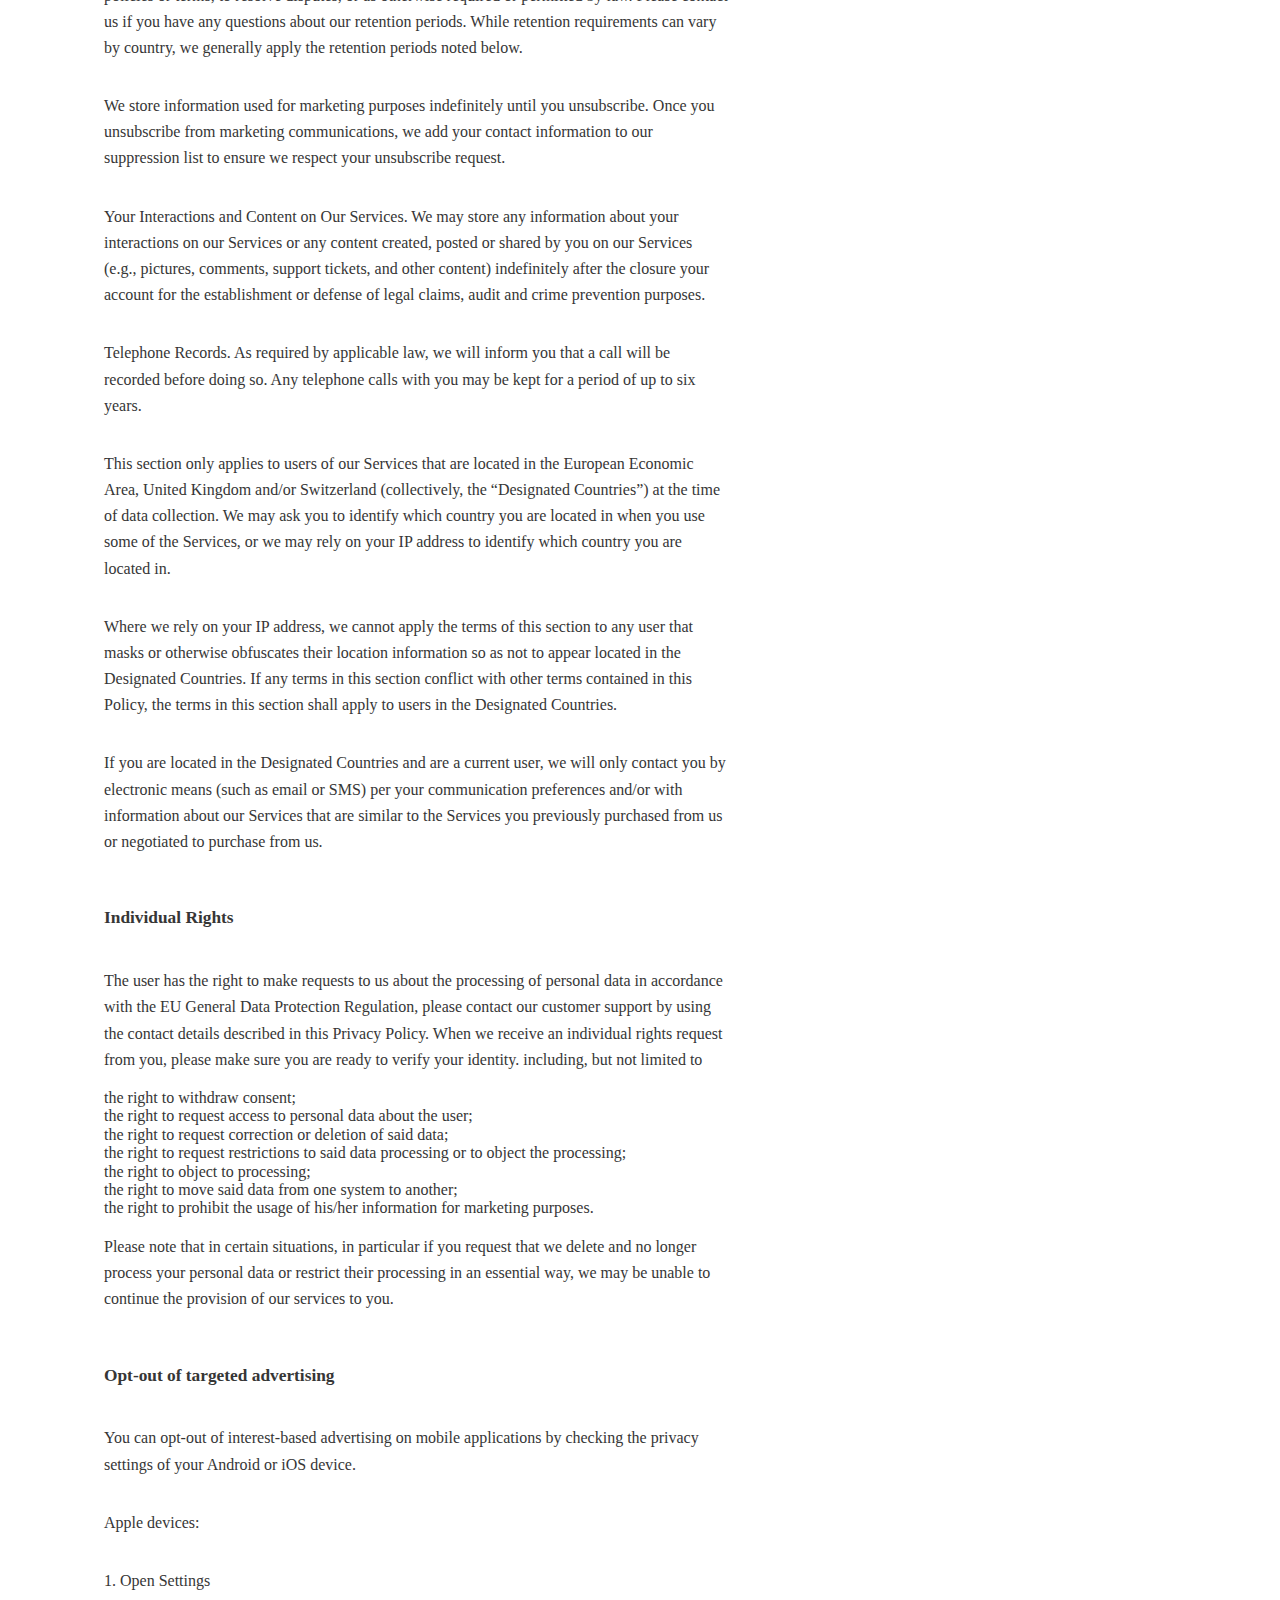
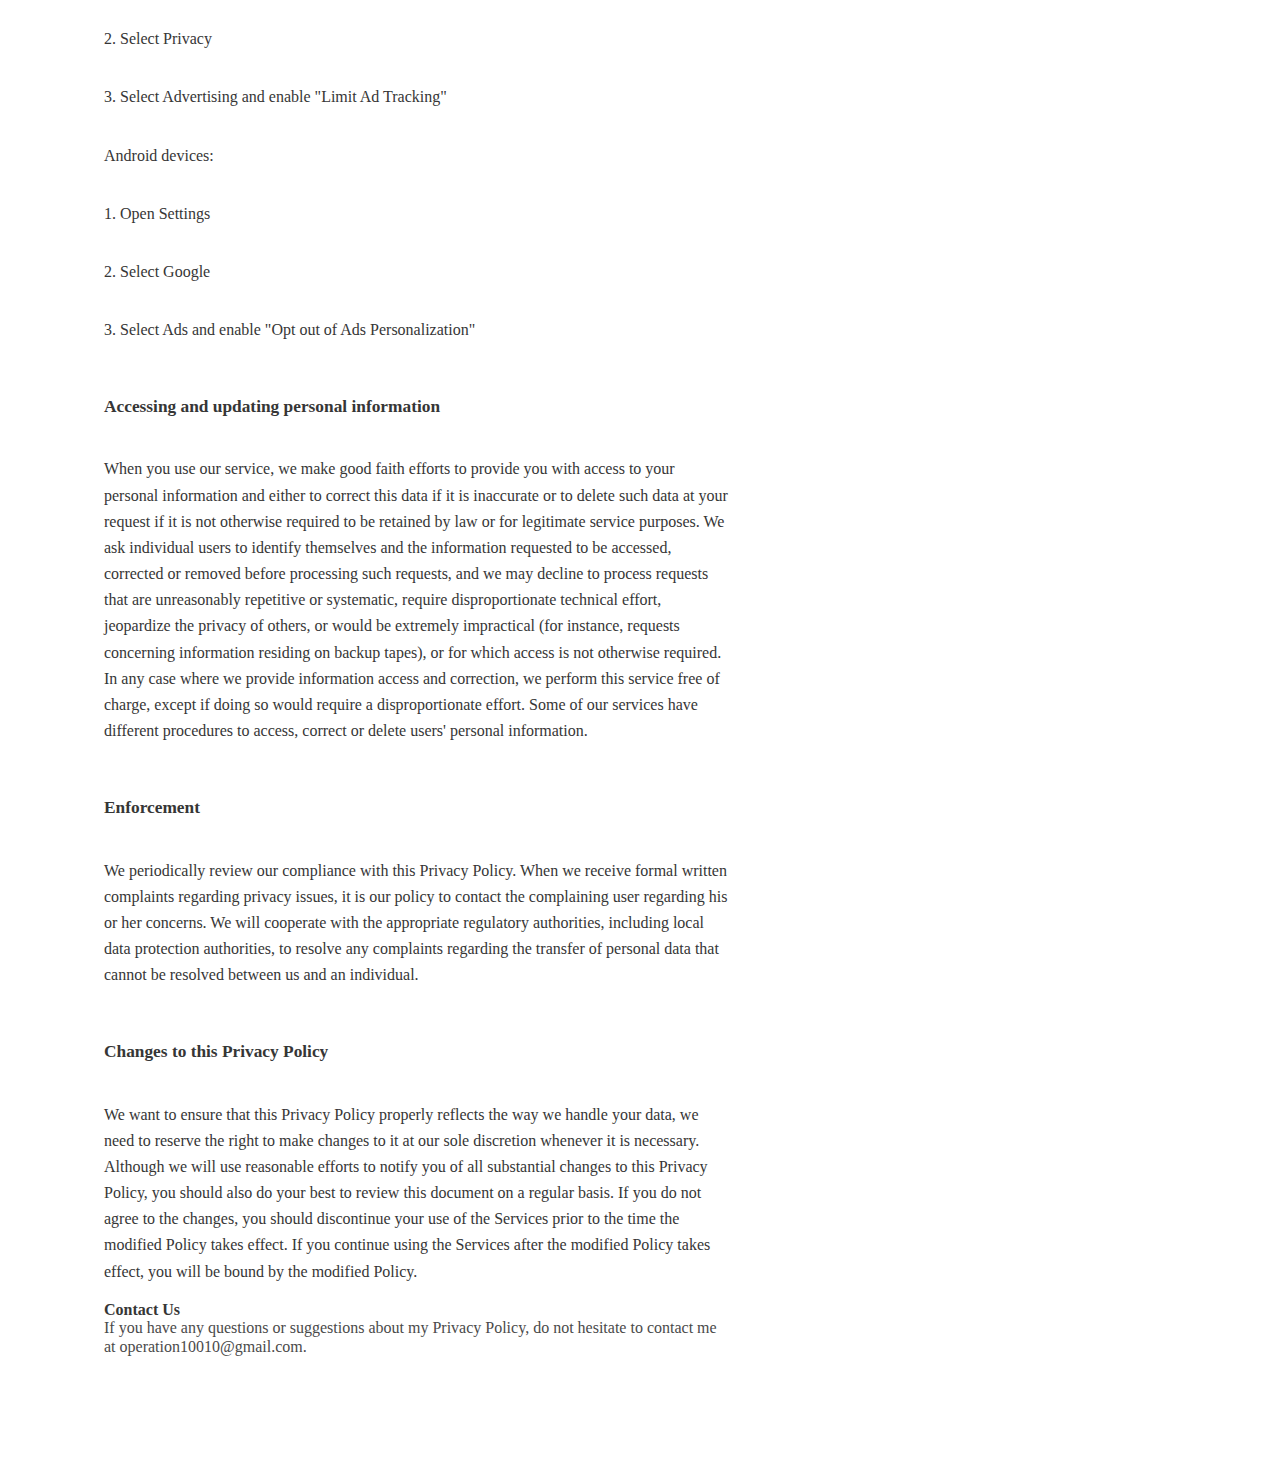
==== commit 4ecd8e69: "fix" ====
--- a/privacy.htm
+++ b/privacy.htm
@@ -1 +1 @@
-<html><head><meta content="text/html; charset=UTF-8" http-equiv="content-type"><style type="text/css">@import url('https://themes.googleusercontent.com/fonts/css?kit=dpiI8CyVsrzWsJLBFKehGpLhv3qFjX7dUn1mYxfCXhI');.lst-kix_gz5ckzbi0o4e-8>li:before{content:"\0025a0  "}.lst-kix_gz5ckzbi0o4e-7>li:before{content:"\0025cb  "}.lst-kix_gz5ckzbi0o4e-6>li:before{content:"\0025cf  "}.lst-kix_hv2544orwqwz-6>li:before{content:"\0025cf  "}.lst-kix_gz5ckzbi0o4e-4>li:before{content:"\0025cb  "}.lst-kix_gz5ckzbi0o4e-3>li:before{content:"\0025cf  "}.lst-kix_gz5ckzbi0o4e-5>li:before{content:"\0025a0  "}.lst-kix_hv2544orwqwz-7>li:before{content:"\0025cb  "}.lst-kix_hv2544orwqwz-8>li:before{content:"\0025a0  "}.lst-kix_gz5ckzbi0o4e-0>li:before{content:"\0025cf  "}ul.lst-kix_hv2544orwqwz-5{list-style-type:none}ul.lst-kix_hv2544orwqwz-4{list-style-type:none}.lst-kix_gz5ckzbi0o4e-1>li:before{content:"\0025cb  "}ul.lst-kix_hv2544orwqwz-7{list-style-type:none}ul.lst-kix_hv2544orwqwz-6{list-style-type:none}.lst-kix_gz5ckzbi0o4e-2>li:before{content:"\0025a0  "}ul.lst-kix_hv2544orwqwz-1{list-style-type:none}ul.lst-kix_hv2544orwqwz-0{list-style-type:none}ul.lst-kix_hv2544orwqwz-3{list-style-type:none}ul.lst-kix_hv2544orwqwz-2{list-style-type:none}ul.lst-kix_hv2544orwqwz-8{list-style-type:none}.lst-kix_hv2544orwqwz-0>li:before{content:"\0025cf  "}ul.lst-kix_gz5ckzbi0o4e-0{list-style-type:none}ul.lst-kix_gz5ckzbi0o4e-1{list-style-type:none}.lst-kix_hv2544orwqwz-1>li:before{content:"\0025cb  "}.lst-kix_hv2544orwqwz-3>li:before{content:"\0025cf  "}.lst-kix_hv2544orwqwz-2>li:before{content:"\0025a0  "}ul.lst-kix_gz5ckzbi0o4e-6{list-style-type:none}ul.lst-kix_gz5ckzbi0o4e-7{list-style-type:none}ul.lst-kix_gz5ckzbi0o4e-8{list-style-type:none}.lst-kix_hv2544orwqwz-5>li:before{content:"\0025a0  "}ul.lst-kix_gz5ckzbi0o4e-2{list-style-type:none}ul.lst-kix_gz5ckzbi0o4e-3{list-style-type:none}ul.lst-kix_gz5ckzbi0o4e-4{list-style-type:none}ul.lst-kix_gz5ckzbi0o4e-5{list-style-type:none}.lst-kix_hv2544orwqwz-4>li:before{content:"\0025cb  "}ol{margin:0;padding:0}table td,table th{padding:0}.c6{border-right-style:solid;border-top-width:0pt;border-right-width:0pt;padding-left:0pt;border-left-width:0pt;border-top-style:solid;background-color:#ffffff;border-left-style:solid;border-bottom-width:0pt;border-bottom-style:solid;padding-right:0pt}.c7{background-color:#ffffff;color:#363636;font-weight:700;text-decoration:none;vertical-align:baseline;font-size:13pt;font-family:"Roboto";font-style:normal}.c4{background-color:#ffffff;color:#363636;font-weight:700;text-decoration:none;vertical-align:baseline;font-size:11pt;font-family:"Roboto";font-style:normal}.c0{background-color:#ffffff;color:#363636;font-weight:400;text-decoration:none;vertical-align:baseline;font-size:12pt;font-family:"Roboto";font-style:normal}.c1{padding-top:0pt;padding-bottom:0pt;line-height:1.15;orphans:2;widows:2;text-align:left}.c5{padding-top:12pt;padding-bottom:2pt;line-height:1.15;orphans:2;widows:2;text-align:left}.c3{padding-top:12pt;padding-bottom:12pt;line-height:1.6363636363636365;orphans:2;widows:2;text-align:left}.c2{padding-top:14pt;padding-bottom:4pt;line-height:1.15;orphans:2;widows:2;text-align:left}.c10{padding-top:24pt;padding-bottom:6pt;line-height:1.15;orphans:2;widows:2;text-align:left}.c8{background-color:#ffffff;font-size:12pt;font-family:"Roboto";color:#363636;font-weight:700}.c17{background-color:#ffffff;font-size:12pt;font-family:"Roboto";color:#363636;font-weight:400}.c16{background-color:#ffffff;color:#363636;font-weight:700;font-size:23pt;font-family:"Roboto"}.c11{color:#363636;font-weight:700;font-size:12pt;font-family:"Roboto"}.c13{color:#4a4a4a;font-weight:400;font-size:12pt;font-family:"Roboto"}.c15{color:#000000;font-weight:400;font-size:11pt;font-family:"Arial"}.c14{background-color:#ffffff;max-width:468pt;padding:72pt 72pt 72pt 72pt}.c9{text-decoration:none;vertical-align:baseline;font-style:normal}.c12{height:11pt}.title{padding-top:0pt;color:#000000;font-size:26pt;padding-bottom:3pt;font-family:"Arial";line-height:1.15;page-break-after:avoid;orphans:2;widows:2;text-align:left}.subtitle{padding-top:0pt;color:#666666;font-size:15pt;padding-bottom:16pt;font-family:"Arial";line-height:1.15;page-break-after:avoid;orphans:2;widows:2;text-align:left}li{color:#000000;font-size:11pt;font-family:"Arial"}p{margin:0;color:#000000;font-size:11pt;font-family:"Arial"}h1{padding-top:20pt;color:#000000;font-size:20pt;padding-bottom:6pt;font-family:"Arial";line-height:1.15;page-break-after:avoid;orphans:2;widows:2;text-align:left}h2{padding-top:18pt;color:#000000;font-size:16pt;padding-bottom:6pt;font-family:"Arial";line-height:1.15;page-break-after:avoid;orphans:2;widows:2;text-align:left}h3{padding-top:16pt;color:#434343;font-size:14pt;padding-bottom:4pt;font-family:"Arial";line-height:1.15;page-break-after:avoid;orphans:2;widows:2;text-align:left}h4{padding-top:14pt;color:#666666;font-size:12pt;padding-bottom:4pt;font-family:"Arial";line-height:1.15;page-break-after:avoid;orphans:2;widows:2;text-align:left}h5{padding-top:12pt;color:#666666;font-size:11pt;padding-bottom:4pt;font-family:"Arial";line-height:1.15;page-break-after:avoid;orphans:2;widows:2;text-align:left}h6{padding-top:12pt;color:#666666;font-size:11pt;padding-bottom:4pt;font-family:"Arial";line-height:1.15;page-break-after:avoid;font-style:italic;orphans:2;widows:2;text-align:left}</style></head><body class="c14"><h1 class="c10" id="h.scelynyndbkc"><span class="c9 c16">Privacy Policy</span></h1><p class="c1 c6"><span class="c13 c9">Rabi Game Studio@Rabi Game built the Rabi Battle Royale app as a Free app. This SERVICE is provided by Rabi Game Studio@Rabi Game at no cost and is intended for use as is.</span></p><p class="c3"><span class="c0">We know you care how information about you is used and shared. We hope the following statements will help you understand how we will collect, use and protect the information you provide to us on our app. Read this Policy carefully, make sure you have read and understood this Policy before accepting it.</span></p><p class="c3"><span class="c0">This Privacy Policy provides information on how we collect, process and protect personal data. This privacy policy applies to all our services that hyperlink to this Policy and are available for download in the Google Play Store, Apple App Store or any other third-party app store, or are pre-installed on third party devices (the Apps), or any other websites, pages, features, or content owned or operated by us (collectively, including the Site and Apps, the &ldquo;Services&rdquo;).</span></p><h3 class="c2" id="h.aemegvgdwnif"><span class="c7">The Type of Information We Collect</span></h3><h4 class="c5" id="h.g7ye88ez1wh5"><span class="c4">Personal Information</span></h4><p class="c3"><span class="c0">We obtain the personal data of its users primarily from the users themselves upon them using our Services. For example, to provide better service and experience for different types of mobile devices, our applications will check your phone&#39;s operating system version, screen resolution information to make the picture material better fit on your screen. The content does not involve your personally identifiable information such as privacy. We do not store this information, or use it to match with any other your personal information. We may collect the following information about the users:</span></p><p class="c1"><span class="c8">Unique Device ID:<br></span><span class="c0">When you access our applications, we may collect your Unique Device ID (&#39;UDID&#39;) and/or IP address. We use this information to provide a tailored experience for you. The information is collected in order to determine the aggregate number of unique devices using our service or parts of our service, to track total usage, analyze data, and communicate with you more effectively. We may combine this information with information from third parties to provide you with a better experience and to improve the quality of our service. We do not share any personally identifiable information with third parties in association with your UDID without your explicit permission.</span></p><p class="c1"><span class="c8">User communications<br></span><span class="c0">Personal information or requests that you submit will be sent to the group administrator. The group administrator and/or one of their members will have access to this information. When you send email or other communication to us, we may retain those communications to process your inquiries, respond to your requests and improve our services.</span></p><p class="c1"><span class="c8">Third party sites<br></span><span class="c0">We allow third-party companies to collect certain information when you visit our website for their own use and subject to their own privacy policies. These companies collect and use non-personally identifiable information during your time in the app in order to provide advertisements about goods and services likely to be of greater interest to you.</span></p><h4 class="c5" id="h.dj2ksftsmujh"><span class="c4">Non-personal Information</span></h4><p class="c3"><span class="c0">We may also collect so called non-personal data. Non-personal information refers to information that cannot relate to a specific individual, such as the device ID, operating system version, application usage frequency, memory size, etc.</span></p><p class="c3"><span class="c0">We may collect non-personal information from time to time to better understand users&rsquo; needs, fix bugs, improve our products and user experience. The non-personal information we collect are installs, frequency of use, country, equipment and so on. However, in some cases non-personal information can be stored together with your personal information, in such cases the non-personal information will be treated as personal information as well.</span></p><h4 class="c5" id="h.ugxv4bopemd"><span class="c4">Data Integrity</span></h4><p class="c3"><span class="c0">We review our data collection, storage and processing practices to ensure that we only collect, store and process the personal information needed to provide or improve our services. We take reasonable steps to ensure that the personal information we process is accurate, complete, and current, but we depend on our users to update or correct their personal information whenever necessary.</span></p><h3 class="c2" id="h.q73qjzp520ta"><span class="c7">Why Do We Collect Your Data</span></h3><p class="c3"><span class="c0">We mainly use the data you provide to offer you our service. If we would like to use your personal information in a manner different than the purpose for which it was collected, then we will ask for your consent prior to such use. You may decline to submit personal information to any of our services, in which case we may not be able to provide those services to you. The purposes of using the information we gather from you are described below:</span></p><p class="c1"><span class="c0">To provide the Services to you. We require certain information from you in order to provide you with the Services you requested. Such information may include your contact and device information. We share this information with our service providers or partners to the extent necessary to continue to provide you with the Services. We cannot provide you with Services without such information.</span></p><p class="c1"><span class="c0">To provide customer service. We process your personal information when you contact us to help you with any questions, concerns, disputes or issues, or to provide us with your feedback. Without your personal information, we cannot respond to you or ensure your continued use and enjoyment of the Services.</span></p><p class="c1"><span class="c0">To enforce terms, agreements or policies. To ensure your safety and adherence to our terms, agreements or policies, we may process your personal information to: actively monitor, investigate, prevent and mitigate any alleged or actual prohibited, illicit or illegal activities on our Services; investigate, prevent, or mitigate violations of our terms and policies; enforce our agreements with third parties and partners; and, collect fees based on your use of our Services. We cannot perform our Services in accordance with our terms, agreements or policies without processing your personal information for such purposes.</span></p><p class="c1"><span class="c0">To send you Service-related communications. We use your contact information to send you administrative or account-related information to you to keep you updated about our Services, inform you of relevant security issues or updates, or provide other transaction-related information to you. Service-related communications are not promotional in nature. You cannot unsubscribe from such communications because you could miss important developments relating to your account or the Services that may affect how you can use our Services.</span></p><p class="c1"><span class="c0">For security purposes. We process your personal information to: improve and enforce our security measures; combat spam, malware, malicious activities or security risks; and to monitor and verify your identity so that unauthorized users do not access your account with us. We cannot ensure the security of our Services if we do not process your personal information for security purposes.</span></p><p class="c1"><span class="c0">Designated Countries: For all purposes listed above, pursuant to the EU General Data Protection Regulation (&ldquo;GDPR&rdquo;) or any equivalent legislation (collectively &ldquo;Data Protection Laws&rdquo;), we process the personal information of users located in the European Economic Area (&ldquo;EEA&rdquo;), United Kingdom and Switzerland (collectively, the &ldquo;Designated Countries&rdquo;) based on our contract with you.</span></p><p class="c1"><span class="c0">To personalize your experience on the Services. We keeping track of your preferences (e.g., time zone, language preference, etc.), and more. Without such processing, you may not be able to access or personalize part or all of our Services.</span></p><p class="c1"><span class="c0">To conduct research and development. We process information about the way you use and interact with our Services to: help us improve our Services; build new Services; and build customized features or Services. Such processing ensures your continued enjoyment of part or all of our Services.</span></p><p class="c1"><span class="c0">To engage in marketing activities. We may process your contact information or information about your interactions on our Services to: send you marketing communications; deliver targeted marketing; inform you about events, webinars, or other materials, including those of our partners; and, keep you up-to-date with our relevant products and Services. Transactional communications about your account or our Services are not considered marketing communications. In addition, when you share your friends&rsquo; contact information with us, we may reach out to them to invite them to our Services and to continue receiving our communications. You can opt-out of our marketing activities at any time.</span></p><p class="c1"><span class="c0">We may use Non-Personal Information for any purpose, including for our own internal purposes; to understand demographics, customer interest, and other trends among our Users; to provide, improve and modify our Service; and for promotion and marketing purposes. In some instances, we may combine Non-Personal Information with Personal Information (such as combining your name with your unique Device number). If we combine any Non-Personal Information with Personal Information, the combined information will be treated by us as Personal Information as long as it is combined with any Personal Information.</span></p><h3 class="c2" id="h.drl3fvuoij79"><span class="c7">How We Share Personal Information with Third Parties</span></h3><p class="c3"><span class="c0">We may share your personal information with third parties in the following circumstances:Employees, Third-Party Processors and Third-Party Service Providers.</span></p><p class="c3"><span class="c0">We disclose your personal information to our employees, contractors, affiliates, distributors, dealers, vendors and suppliers (&ldquo;Service Providers&rdquo;) who provide certain services to us or on our behalf, such as operating and supporting the Services, analyzing data, or performing marketing or consulting services. We take appropriate measures to ensure that the third parties accessing data collected by our services process such data in accordance with the applicable laws by e.g. entering into agreements with such partners. These Service Providers will only have access to the personal information needed to perform these limited functions on our behalf.</span></p><p class="c3"><span class="c8 c9">Apart from Service Providers, we will disclose your personal information if:</span></p><p class="c1"><span class="c0">you have given us your express consent for doing so;</span></p><p class="c1"><span class="c0">the disclosure is reasonably necessary to provide you with the services;</span></p><p class="c1"><span class="c0">the disclosure is made at the request of a public authority;</span></p><p class="c1"><span class="c0">the disclosure is made in accordance with applicable law, or in response to a subpoena or court order or similar request from judicial authority, law enforcement authorities or other competent public authorities;</span></p><p class="c1"><span class="c0">we believe, in our sole discretion, that disclosure is reasonably necessary to protect against fraud, to protect the property or other rights of us or other users, third parties or the public at large;</span></p><p class="c1"><span class="c0">we believe that you have abused the Services by using it to attack our systems or to gain unauthorized access to our system, to engage in spamming or otherwise to violate applicable laws.</span></p><p class="c3"><span class="c0">In the event of a merger, acquisition, bankruptcy or other sale of all or a portion of our assets, any personal information owned or controlled by us may be one of the assets transferred to third parties. We will notify you via email or a prominent notice within our Services of any change in ownership or uses of your personal information, as well as any choices you may have regarding your personal information</span></p><p class="c3"><span class="c0">Other than to the extent ordered by a bankruptcy or other court, the use and disclosure of all transferred personal information will be subject to this Privacy Policy. However, any personal information you submit or that is collected after this type of transfer may be subject to a new privacy policy adopted by the successor entity.</span></p><p class="c3"><span class="c0">Based on your consent, we may share some or all of your contact information with our marketing partners, parent company, subsidiaries and corporate affiliates, joint ventures, or other companies under common control with us. If you opt-in to receive marketing communications from third parties, we may permit these entities to use your information for their own marketing purposes.</span></p><h3 class="c2" id="h.ozeu2zin5y6q"><span class="c7">How We Protect Personal Information</span></h3><p class="c3"><span class="c0">We do not share your personal information with other institutions without your explicit consent. We may share your personal information only if it has a good faith belief that access, use, preservation or disclosure of such information is reasonably necessary to (a) satisfy any applicable law, regulation, legal process or enforceable governmental request, (b) enforce applicable Terms Of Use, including investigation of potential violations thereof, (c) detect, prevent, or otherwise address fraud, security or technical issues, or (d) protect against imminent harm to the rights, property or safety of us, its users or the public as required or permitted by law. We take appropriate security measures to protect against unauthorized access to or unauthorized alteration, disclosure or destruction of data. including internal reviews of our data collection, storage and processing practices and security measures, as well as physical security measures to guard against unauthorized access to systems where we store personal data. Unless explicit permission is obtained from you, we restrict access to personal information to its employees, contractors and agents who need to know that information to operate, develop or improve our services. These individuals are bound by confidentiality obligations and may be subject to discipline, including termination and criminal prosecution, if they fail to meet these obligations.</span></p><h3 class="c2" id="h.vb5tea9eqd96"><span class="c7">Retention of Personal Information</span></h3><p class="c3"><span class="c0">We will try to limit the storage of your personal information to the time necessary to serve the purpose(s) for which your personal information was processed, to enforce our agreement, policies or terms, to resolve disputes, or as otherwise required or permitted by law. Please contact us if you have any questions about our retention periods. While retention requirements can vary by country, we generally apply the retention periods noted below.</span></p><p class="c3"><span class="c0">We store information used for marketing purposes indefinitely until you unsubscribe. Once you unsubscribe from marketing communications, we add your contact information to our suppression list to ensure we respect your unsubscribe request.</span></p><p class="c3"><span class="c0">Your Interactions and Content on Our Services. We may store any information about your interactions on our Services or any content created, posted or shared by you on our Services (e.g., pictures, comments, support tickets, and other content) indefinitely after the closure your account for the establishment or defense of legal claims, audit and crime prevention purposes.</span></p><p class="c3"><span class="c0">Telephone Records. As required by applicable law, we will inform you that a call will be recorded before doing so. Any telephone calls with you may be kept for a period of up to six years.</span></p><p class="c3"><span class="c0">This section only applies to users of our Services that are located in the European Economic Area, United Kingdom and/or Switzerland (collectively, the &ldquo;Designated Countries&rdquo;) at the time of data collection. We may ask you to identify which country you are located in when you use some of the Services, or we may rely on your IP address to identify which country you are located in.</span></p><p class="c3"><span class="c0">Where we rely on your IP address, we cannot apply the terms of this section to any user that masks or otherwise obfuscates their location information so as not to appear located in the Designated Countries. If any terms in this section conflict with other terms contained in this Policy, the terms in this section shall apply to users in the Designated Countries.</span></p><p class="c3"><span class="c0">If you are located in the Designated Countries and are a current user, we will only contact you by electronic means (such as email or SMS) per your communication preferences and/or with information about our Services that are similar to the Services you previously purchased from us or negotiated to purchase from us.</span></p><h3 class="c2" id="h.sq5cj0e93eqg"><span class="c7">Individual Rights</span></h3><p class="c3"><span class="c0">The user has the right to make requests to us about the processing of personal data in accordance with the EU General Data Protection Regulation, please contact our customer support by using the contact details described in this Privacy Policy. When we receive an individual rights request from you, please make sure you are ready to verify your identity. including, but not limited to</span></p><p class="c1"><span class="c0">the right to withdraw consent;</span></p><p class="c1"><span class="c0">the right to request access to personal data about the user;</span></p><p class="c1"><span class="c0">the right to request correction or deletion of said data;</span></p><p class="c1"><span class="c0">the right to request restrictions to said data processing or to object the processing;</span></p><p class="c1"><span class="c0">the right to object to processing;</span></p><p class="c1"><span class="c0">the right to move said data from one system to another;</span></p><p class="c1"><span class="c0">the right to prohibit the usage of his/her information for marketing purposes.</span></p><p class="c3"><span class="c0">Please note that in certain situations, in particular if you request that we delete and no longer process your personal data or restrict their processing in an essential way, we may be unable to continue the provision of our services to you.</span></p><h3 class="c2" id="h.qbouz9v5f53c"><span class="c7">Opt-out of targeted advertising</span></h3><p class="c3"><span class="c0">You can opt-out of interest-based advertising on mobile applications by checking the privacy settings of your Android or iOS device.</span></p><p class="c3"><span class="c0">Apple devices:</span></p><p class="c3"><span class="c0">1. Open Settings</span></p><p class="c3"><span class="c0">2. Select Privacy</span></p><p class="c3"><span class="c0">3. Select Advertising and enable &quot;Limit Ad Tracking&quot;</span></p><p class="c3"><span class="c0">Android devices:</span></p><p class="c3"><span class="c0">1. Open Settings</span></p><p class="c3"><span class="c0">2. Select Google</span></p><p class="c3"><span class="c0">3. Select Ads and enable &quot;Opt out of Ads Personalization&quot;</span></p><h3 class="c2" id="h.63ifg7p4t3uu"><span class="c7">Accessing and updating personal information</span></h3><p class="c3"><span class="c0">When you use our service, we make good faith efforts to provide you with access to your personal information and either to correct this data if it is inaccurate or to delete such data at your request if it is not otherwise required to be retained by law or for legitimate service purposes. We ask individual users to identify themselves and the information requested to be accessed, corrected or removed before processing such requests, and we may decline to process requests that are unreasonably repetitive or systematic, require disproportionate technical effort, jeopardize the privacy of others, or would be extremely impractical (for instance, requests concerning information residing on backup tapes), or for which access is not otherwise required. In any case where we provide information access and correction, we perform this service free of charge, except if doing so would require a disproportionate effort. Some of our services have different procedures to access, correct or delete users&#39; personal information.</span></p><h3 class="c2" id="h.cids7985r90v"><span class="c7">Enforcement</span></h3><p class="c3"><span class="c0">We periodically review our compliance with this Privacy Policy. When we receive formal written complaints regarding privacy issues, it is our policy to contact the complaining user regarding his or her concerns. We will cooperate with the appropriate regulatory authorities, including local data protection authorities, to resolve any complaints regarding the transfer of personal data that cannot be resolved between us and an individual.</span></p><h3 class="c2" id="h.6qvo9dka63hg"><span class="c7">Changes to this Privacy Policy</span></h3><p class="c3"><span class="c17">We want to ensure that this Privacy Policy properly reflects the way we handle your data, we need to reserve the right to make changes to it at our sole discretion whenever it is necessary. Although we will use reasonable efforts to notify you of all substantial changes to this Privacy Policy, you should also do your best to review this document on a regular basis. If you do not agree to the changes, you should discontinue your use of the Services prior to the time the modified Policy takes effect. If you continue using the Services after the modified Policy takes effect, you will be bound by the modified Policy.</span></p><p class="c6 c1"><span class="c9 c11">Contact Us</span></p><p class="c6 c1"><span class="c9 c13">If you have any questions or suggestions about my Privacy Policy, do not hesitate to contact me at operation10010@gmail.com.</span></p><p class="c1 c12"><span class="c9 c15"></span></p></body></html>+<html><head><meta content="text/html; charset=UTF-8" http-equiv="content-type"><style type="text/css">@import url('https://themes.googleusercontent.com/fonts/css?kit=dpiI8CyVsrzWsJLBFKehGpLhv3qFjX7dUn1mYxfCXhI');.lst-kix_gz5ckzbi0o4e-8>li:before{content:"\0025a0  "}.lst-kix_gz5ckzbi0o4e-7>li:before{content:"\0025cb  "}.lst-kix_gz5ckzbi0o4e-6>li:before{content:"\0025cf  "}.lst-kix_hv2544orwqwz-6>li:before{content:"\0025cf  "}.lst-kix_gz5ckzbi0o4e-4>li:before{content:"\0025cb  "}.lst-kix_gz5ckzbi0o4e-3>li:before{content:"\0025cf  "}.lst-kix_gz5ckzbi0o4e-5>li:before{content:"\0025a0  "}.lst-kix_hv2544orwqwz-7>li:before{content:"\0025cb  "}.lst-kix_hv2544orwqwz-8>li:before{content:"\0025a0  "}.lst-kix_gz5ckzbi0o4e-0>li:before{content:"\0025cf  "}ul.lst-kix_hv2544orwqwz-5{list-style-type:none}ul.lst-kix_hv2544orwqwz-4{list-style-type:none}.lst-kix_gz5ckzbi0o4e-1>li:before{content:"\0025cb  "}ul.lst-kix_hv2544orwqwz-7{list-style-type:none}ul.lst-kix_hv2544orwqwz-6{list-style-type:none}.lst-kix_gz5ckzbi0o4e-2>li:before{content:"\0025a0  "}ul.lst-kix_hv2544orwqwz-1{list-style-type:none}ul.lst-kix_hv2544orwqwz-0{list-style-type:none}ul.lst-kix_hv2544orwqwz-3{list-style-type:none}ul.lst-kix_hv2544orwqwz-2{list-style-type:none}ul.lst-kix_hv2544orwqwz-8{list-style-type:none}.lst-kix_hv2544orwqwz-0>li:before{content:"\0025cf  "}ul.lst-kix_gz5ckzbi0o4e-0{list-style-type:none}ul.lst-kix_gz5ckzbi0o4e-1{list-style-type:none}.lst-kix_hv2544orwqwz-1>li:before{content:"\0025cb  "}.lst-kix_hv2544orwqwz-3>li:before{content:"\0025cf  "}.lst-kix_hv2544orwqwz-2>li:before{content:"\0025a0  "}ul.lst-kix_gz5ckzbi0o4e-6{list-style-type:none}ul.lst-kix_gz5ckzbi0o4e-7{list-style-type:none}ul.lst-kix_gz5ckzbi0o4e-8{list-style-type:none}.lst-kix_hv2544orwqwz-5>li:before{content:"\0025a0  "}ul.lst-kix_gz5ckzbi0o4e-2{list-style-type:none}ul.lst-kix_gz5ckzbi0o4e-3{list-style-type:none}ul.lst-kix_gz5ckzbi0o4e-4{list-style-type:none}ul.lst-kix_gz5ckzbi0o4e-5{list-style-type:none}.lst-kix_hv2544orwqwz-4>li:before{content:"\0025cb  "}ol{margin:0;padding:0}table td,table th{padding:0}.c6{border-right-style:solid;border-top-width:0pt;border-right-width:0pt;padding-left:0pt;border-left-width:0pt;border-top-style:solid;background-color:#ffffff;border-left-style:solid;border-bottom-width:0pt;border-bottom-style:solid;padding-right:0pt}.c7{background-color:#ffffff;color:#363636;font-weight:700;text-decoration:none;vertical-align:baseline;font-size:13pt;font-family:"Roboto";font-style:normal}.c4{background-color:#ffffff;color:#363636;font-weight:700;text-decoration:none;vertical-align:baseline;font-size:11pt;font-family:"Roboto";font-style:normal}.c0{background-color:#ffffff;color:#363636;font-weight:400;text-decoration:none;vertical-align:baseline;font-size:12pt;font-family:"Roboto";font-style:normal}.c1{padding-top:0pt;padding-bottom:0pt;line-height:1.15;orphans:2;widows:2;text-align:left}.c5{padding-top:12pt;padding-bottom:2pt;line-height:1.15;orphans:2;widows:2;text-align:left}.c3{padding-top:12pt;padding-bottom:12pt;line-height:1.6363636363636365;orphans:2;widows:2;text-align:left}.c2{padding-top:14pt;padding-bottom:4pt;line-height:1.15;orphans:2;widows:2;text-align:left}.c10{padding-top:24pt;padding-bottom:6pt;line-height:1.15;orphans:2;widows:2;text-align:left}.c8{background-color:#ffffff;font-size:12pt;font-family:"Roboto";color:#363636;font-weight:700}.c17{background-color:#ffffff;font-size:12pt;font-family:"Roboto";color:#363636;font-weight:400}.c16{background-color:#ffffff;color:#363636;font-weight:700;font-size:23pt;font-family:"Roboto"}.c11{color:#363636;font-weight:700;font-size:12pt;font-family:"Roboto"}.c13{color:#4a4a4a;font-weight:400;font-size:12pt;font-family:"Roboto"}.c15{color:#000000;font-weight:400;font-size:11pt;font-family:"Arial"}.c14{background-color:#ffffff;max-width:468pt;padding:72pt 72pt 72pt 72pt}.c9{text-decoration:none;vertical-align:baseline;font-style:normal}.c12{height:11pt}.title{padding-top:0pt;color:#000000;font-size:26pt;padding-bottom:3pt;font-family:"Arial";line-height:1.15;page-break-after:avoid;orphans:2;widows:2;text-align:left}.subtitle{padding-top:0pt;color:#666666;font-size:15pt;padding-bottom:16pt;font-family:"Arial";line-height:1.15;page-break-after:avoid;orphans:2;widows:2;text-align:left}li{color:#000000;font-size:11pt;font-family:"Arial"}p{margin:0;color:#000000;font-size:11pt;font-family:"Arial"}h1{padding-top:20pt;color:#000000;font-size:20pt;padding-bottom:6pt;font-family:"Arial";line-height:1.15;page-break-after:avoid;orphans:2;widows:2;text-align:left}h2{padding-top:18pt;color:#000000;font-size:16pt;padding-bottom:6pt;font-family:"Arial";line-height:1.15;page-break-after:avoid;orphans:2;widows:2;text-align:left}h3{padding-top:16pt;color:#434343;font-size:14pt;padding-bottom:4pt;font-family:"Arial";line-height:1.15;page-break-after:avoid;orphans:2;widows:2;text-align:left}h4{padding-top:14pt;color:#666666;font-size:12pt;padding-bottom:4pt;font-family:"Arial";line-height:1.15;page-break-after:avoid;orphans:2;widows:2;text-align:left}h5{padding-top:12pt;color:#666666;font-size:11pt;padding-bottom:4pt;font-family:"Arial";line-height:1.15;page-break-after:avoid;orphans:2;widows:2;text-align:left}h6{padding-top:12pt;color:#666666;font-size:11pt;padding-bottom:4pt;font-family:"Arial";line-height:1.15;page-break-after:avoid;font-style:italic;orphans:2;widows:2;text-align:left}</style></head><body class="c14"><h1 class="c10" id="h.scelynyndbkc"><span class="c9 c16">Privacy Policy</span></h1><p class="c1 c6"><span class="c13 c9">Solarman Studio@Solarman Game built the Solarman app as a Free app. This SERVICE is provided by Solarman Studio@Solarman Game at no cost and is intended for use as is.</span></p><p class="c3"><span class="c0">We know you care how information about you is used and shared. We hope the following statements will help you understand how we will collect, use and protect the information you provide to us on our app. Read this Policy carefully, make sure you have read and understood this Policy before accepting it.</span></p><p class="c3"><span class="c0">This Privacy Policy provides information on how we collect, process and protect personal data. This privacy policy applies to all our services that hyperlink to this Policy and are available for download in the Google Play Store, Apple App Store or any other third-party app store, or are pre-installed on third party devices (the Apps), or any other websites, pages, features, or content owned or operated by us (collectively, including the Site and Apps, the &ldquo;Services&rdquo;).</span></p><h3 class="c2" id="h.aemegvgdwnif"><span class="c7">The Type of Information We Collect</span></h3><h4 class="c5" id="h.g7ye88ez1wh5"><span class="c4">Personal Information</span></h4><p class="c3"><span class="c0">We obtain the personal data of its users primarily from the users themselves upon them using our Services. For example, to provide better service and experience for different types of mobile devices, our applications will check your phone&#39;s operating system version, screen resolution information to make the picture material better fit on your screen. The content does not involve your personally identifiable information such as privacy. We do not store this information, or use it to match with any other your personal information. We may collect the following information about the users:</span></p><p class="c1"><span class="c8">Unique Device ID:<br></span><span class="c0">When you access our applications, we may collect your Unique Device ID (&#39;UDID&#39;) and/or IP address. We use this information to provide a tailored experience for you. The information is collected in order to determine the aggregate number of unique devices using our service or parts of our service, to track total usage, analyze data, and communicate with you more effectively. We may combine this information with information from third parties to provide you with a better experience and to improve the quality of our service. We do not share any personally identifiable information with third parties in association with your UDID without your explicit permission.</span></p><p class="c1"><span class="c8">User communications<br></span><span class="c0">Personal information or requests that you submit will be sent to the group administrator. The group administrator and/or one of their members will have access to this information. When you send email or other communication to us, we may retain those communications to process your inquiries, respond to your requests and improve our services.</span></p><p class="c1"><span class="c8">Third party sites<br></span><span class="c0">We allow third-party companies to collect certain information when you visit our website for their own use and subject to their own privacy policies. These companies collect and use non-personally identifiable information during your time in the app in order to provide advertisements about goods and services likely to be of greater interest to you.</span></p><h4 class="c5" id="h.dj2ksftsmujh"><span class="c4">Non-personal Information</span></h4><p class="c3"><span class="c0">We may also collect so called non-personal data. Non-personal information refers to information that cannot relate to a specific individual, such as the device ID, operating system version, application usage frequency, memory size, etc.</span></p><p class="c3"><span class="c0">We may collect non-personal information from time to time to better understand users&rsquo; needs, fix bugs, improve our products and user experience. The non-personal information we collect are installs, frequency of use, country, equipment and so on. However, in some cases non-personal information can be stored together with your personal information, in such cases the non-personal information will be treated as personal information as well.</span></p><h4 class="c5" id="h.ugxv4bopemd"><span class="c4">Data Integrity</span></h4><p class="c3"><span class="c0">We review our data collection, storage and processing practices to ensure that we only collect, store and process the personal information needed to provide or improve our services. We take reasonable steps to ensure that the personal information we process is accurate, complete, and current, but we depend on our users to update or correct their personal information whenever necessary.</span></p><h3 class="c2" id="h.q73qjzp520ta"><span class="c7">Why Do We Collect Your Data</span></h3><p class="c3"><span class="c0">We mainly use the data you provide to offer you our service. If we would like to use your personal information in a manner different than the purpose for which it was collected, then we will ask for your consent prior to such use. You may decline to submit personal information to any of our services, in which case we may not be able to provide those services to you. The purposes of using the information we gather from you are described below:</span></p><p class="c1"><span class="c0">To provide the Services to you. We require certain information from you in order to provide you with the Services you requested. Such information may include your contact and device information. We share this information with our service providers or partners to the extent necessary to continue to provide you with the Services. We cannot provide you with Services without such information.</span></p><p class="c1"><span class="c0">To provide customer service. We process your personal information when you contact us to help you with any questions, concerns, disputes or issues, or to provide us with your feedback. Without your personal information, we cannot respond to you or ensure your continued use and enjoyment of the Services.</span></p><p class="c1"><span class="c0">To enforce terms, agreements or policies. To ensure your safety and adherence to our terms, agreements or policies, we may process your personal information to: actively monitor, investigate, prevent and mitigate any alleged or actual prohibited, illicit or illegal activities on our Services; investigate, prevent, or mitigate violations of our terms and policies; enforce our agreements with third parties and partners; and, collect fees based on your use of our Services. We cannot perform our Services in accordance with our terms, agreements or policies without processing your personal information for such purposes.</span></p><p class="c1"><span class="c0">To send you Service-related communications. We use your contact information to send you administrative or account-related information to you to keep you updated about our Services, inform you of relevant security issues or updates, or provide other transaction-related information to you. Service-related communications are not promotional in nature. You cannot unsubscribe from such communications because you could miss important developments relating to your account or the Services that may affect how you can use our Services.</span></p><p class="c1"><span class="c0">For security purposes. We process your personal information to: improve and enforce our security measures; combat spam, malware, malicious activities or security risks; and to monitor and verify your identity so that unauthorized users do not access your account with us. We cannot ensure the security of our Services if we do not process your personal information for security purposes.</span></p><p class="c1"><span class="c0">Designated Countries: For all purposes listed above, pursuant to the EU General Data Protection Regulation (&ldquo;GDPR&rdquo;) or any equivalent legislation (collectively &ldquo;Data Protection Laws&rdquo;), we process the personal information of users located in the European Economic Area (&ldquo;EEA&rdquo;), United Kingdom and Switzerland (collectively, the &ldquo;Designated Countries&rdquo;) based on our contract with you.</span></p><p class="c1"><span class="c0">To personalize your experience on the Services. We keeping track of your preferences (e.g., time zone, language preference, etc.), and more. Without such processing, you may not be able to access or personalize part or all of our Services.</span></p><p class="c1"><span class="c0">To conduct research and development. We process information about the way you use and interact with our Services to: help us improve our Services; build new Services; and build customized features or Services. Such processing ensures your continued enjoyment of part or all of our Services.</span></p><p class="c1"><span class="c0">To engage in marketing activities. We may process your contact information or information about your interactions on our Services to: send you marketing communications; deliver targeted marketing; inform you about events, webinars, or other materials, including those of our partners; and, keep you up-to-date with our relevant products and Services. Transactional communications about your account or our Services are not considered marketing communications. In addition, when you share your friends&rsquo; contact information with us, we may reach out to them to invite them to our Services and to continue receiving our communications. You can opt-out of our marketing activities at any time.</span></p><p class="c1"><span class="c0">We may use Non-Personal Information for any purpose, including for our own internal purposes; to understand demographics, customer interest, and other trends among our Users; to provide, improve and modify our Service; and for promotion and marketing purposes. In some instances, we may combine Non-Personal Information with Personal Information (such as combining your name with your unique Device number). If we combine any Non-Personal Information with Personal Information, the combined information will be treated by us as Personal Information as long as it is combined with any Personal Information.</span></p><h3 class="c2" id="h.drl3fvuoij79"><span class="c7">How We Share Personal Information with Third Parties</span></h3><p class="c3"><span class="c0">We may share your personal information with third parties in the following circumstances:Employees, Third-Party Processors and Third-Party Service Providers.</span></p><p class="c3"><span class="c0">We disclose your personal information to our employees, contractors, affiliates, distributors, dealers, vendors and suppliers (&ldquo;Service Providers&rdquo;) who provide certain services to us or on our behalf, such as operating and supporting the Services, analyzing data, or performing marketing or consulting services. We take appropriate measures to ensure that the third parties accessing data collected by our services process such data in accordance with the applicable laws by e.g. entering into agreements with such partners. These Service Providers will only have access to the personal information needed to perform these limited functions on our behalf.</span></p><p class="c3"><span class="c8 c9">Apart from Service Providers, we will disclose your personal information if:</span></p><p class="c1"><span class="c0">you have given us your express consent for doing so;</span></p><p class="c1"><span class="c0">the disclosure is reasonably necessary to provide you with the services;</span></p><p class="c1"><span class="c0">the disclosure is made at the request of a public authority;</span></p><p class="c1"><span class="c0">the disclosure is made in accordance with applicable law, or in response to a subpoena or court order or similar request from judicial authority, law enforcement authorities or other competent public authorities;</span></p><p class="c1"><span class="c0">we believe, in our sole discretion, that disclosure is reasonably necessary to protect against fraud, to protect the property or other rights of us or other users, third parties or the public at large;</span></p><p class="c1"><span class="c0">we believe that you have abused the Services by using it to attack our systems or to gain unauthorized access to our system, to engage in spamming or otherwise to violate applicable laws.</span></p><p class="c3"><span class="c0">In the event of a merger, acquisition, bankruptcy or other sale of all or a portion of our assets, any personal information owned or controlled by us may be one of the assets transferred to third parties. We will notify you via email or a prominent notice within our Services of any change in ownership or uses of your personal information, as well as any choices you may have regarding your personal information</span></p><p class="c3"><span class="c0">Other than to the extent ordered by a bankruptcy or other court, the use and disclosure of all transferred personal information will be subject to this Privacy Policy. However, any personal information you submit or that is collected after this type of transfer may be subject to a new privacy policy adopted by the successor entity.</span></p><p class="c3"><span class="c0">Based on your consent, we may share some or all of your contact information with our marketing partners, parent company, subsidiaries and corporate affiliates, joint ventures, or other companies under common control with us. If you opt-in to receive marketing communications from third parties, we may permit these entities to use your information for their own marketing purposes.</span></p><h3 class="c2" id="h.ozeu2zin5y6q"><span class="c7">How We Protect Personal Information</span></h3><p class="c3"><span class="c0">We do not share your personal information with other institutions without your explicit consent. We may share your personal information only if it has a good faith belief that access, use, preservation or disclosure of such information is reasonably necessary to (a) satisfy any applicable law, regulation, legal process or enforceable governmental request, (b) enforce applicable Terms Of Use, including investigation of potential violations thereof, (c) detect, prevent, or otherwise address fraud, security or technical issues, or (d) protect against imminent harm to the rights, property or safety of us, its users or the public as required or permitted by law. We take appropriate security measures to protect against unauthorized access to or unauthorized alteration, disclosure or destruction of data. including internal reviews of our data collection, storage and processing practices and security measures, as well as physical security measures to guard against unauthorized access to systems where we store personal data. Unless explicit permission is obtained from you, we restrict access to personal information to its employees, contractors and agents who need to know that information to operate, develop or improve our services. These individuals are bound by confidentiality obligations and may be subject to discipline, including termination and criminal prosecution, if they fail to meet these obligations.</span></p><h3 class="c2" id="h.vb5tea9eqd96"><span class="c7">Retention of Personal Information</span></h3><p class="c3"><span class="c0">We will try to limit the storage of your personal information to the time necessary to serve the purpose(s) for which your personal information was processed, to enforce our agreement, policies or terms, to resolve disputes, or as otherwise required or permitted by law. Please contact us if you have any questions about our retention periods. While retention requirements can vary by country, we generally apply the retention periods noted below.</span></p><p class="c3"><span class="c0">We store information used for marketing purposes indefinitely until you unsubscribe. Once you unsubscribe from marketing communications, we add your contact information to our suppression list to ensure we respect your unsubscribe request.</span></p><p class="c3"><span class="c0">Your Interactions and Content on Our Services. We may store any information about your interactions on our Services or any content created, posted or shared by you on our Services (e.g., pictures, comments, support tickets, and other content) indefinitely after the closure your account for the establishment or defense of legal claims, audit and crime prevention purposes.</span></p><p class="c3"><span class="c0">Telephone Records. As required by applicable law, we will inform you that a call will be recorded before doing so. Any telephone calls with you may be kept for a period of up to six years.</span></p><p class="c3"><span class="c0">This section only applies to users of our Services that are located in the European Economic Area, United Kingdom and/or Switzerland (collectively, the &ldquo;Designated Countries&rdquo;) at the time of data collection. We may ask you to identify which country you are located in when you use some of the Services, or we may rely on your IP address to identify which country you are located in.</span></p><p class="c3"><span class="c0">Where we rely on your IP address, we cannot apply the terms of this section to any user that masks or otherwise obfuscates their location information so as not to appear located in the Designated Countries. If any terms in this section conflict with other terms contained in this Policy, the terms in this section shall apply to users in the Designated Countries.</span></p><p class="c3"><span class="c0">If you are located in the Designated Countries and are a current user, we will only contact you by electronic means (such as email or SMS) per your communication preferences and/or with information about our Services that are similar to the Services you previously purchased from us or negotiated to purchase from us.</span></p><h3 class="c2" id="h.sq5cj0e93eqg"><span class="c7">Individual Rights</span></h3><p class="c3"><span class="c0">The user has the right to make requests to us about the processing of personal data in accordance with the EU General Data Protection Regulation, please contact our customer support by using the contact details described in this Privacy Policy. When we receive an individual rights request from you, please make sure you are ready to verify your identity. including, but not limited to</span></p><p class="c1"><span class="c0">the right to withdraw consent;</span></p><p class="c1"><span class="c0">the right to request access to personal data about the user;</span></p><p class="c1"><span class="c0">the right to request correction or deletion of said data;</span></p><p class="c1"><span class="c0">the right to request restrictions to said data processing or to object the processing;</span></p><p class="c1"><span class="c0">the right to object to processing;</span></p><p class="c1"><span class="c0">the right to move said data from one system to another;</span></p><p class="c1"><span class="c0">the right to prohibit the usage of his/her information for marketing purposes.</span></p><p class="c3"><span class="c0">Please note that in certain situations, in particular if you request that we delete and no longer process your personal data or restrict their processing in an essential way, we may be unable to continue the provision of our services to you.</span></p><h3 class="c2" id="h.qbouz9v5f53c"><span class="c7">Opt-out of targeted advertising</span></h3><p class="c3"><span class="c0">You can opt-out of interest-based advertising on mobile applications by checking the privacy settings of your Android or iOS device.</span></p><p class="c3"><span class="c0">Apple devices:</span></p><p class="c3"><span class="c0">1. Open Settings</span></p><p class="c3"><span class="c0">2. Select Privacy</span></p><p class="c3"><span class="c0">3. Select Advertising and enable &quot;Limit Ad Tracking&quot;</span></p><p class="c3"><span class="c0">Android devices:</span></p><p class="c3"><span class="c0">1. Open Settings</span></p><p class="c3"><span class="c0">2. Select Google</span></p><p class="c3"><span class="c0">3. Select Ads and enable &quot;Opt out of Ads Personalization&quot;</span></p><h3 class="c2" id="h.63ifg7p4t3uu"><span class="c7">Accessing and updating personal information</span></h3><p class="c3"><span class="c0">When you use our service, we make good faith efforts to provide you with access to your personal information and either to correct this data if it is inaccurate or to delete such data at your request if it is not otherwise required to be retained by law or for legitimate service purposes. We ask individual users to identify themselves and the information requested to be accessed, corrected or removed before processing such requests, and we may decline to process requests that are unreasonably repetitive or systematic, require disproportionate technical effort, jeopardize the privacy of others, or would be extremely impractical (for instance, requests concerning information residing on backup tapes), or for which access is not otherwise required. In any case where we provide information access and correction, we perform this service free of charge, except if doing so would require a disproportionate effort. Some of our services have different procedures to access, correct or delete users&#39; personal information.</span></p><h3 class="c2" id="h.cids7985r90v"><span class="c7">Enforcement</span></h3><p class="c3"><span class="c0">We periodically review our compliance with this Privacy Policy. When we receive formal written complaints regarding privacy issues, it is our policy to contact the complaining user regarding his or her concerns. We will cooperate with the appropriate regulatory authorities, including local data protection authorities, to resolve any complaints regarding the transfer of personal data that cannot be resolved between us and an individual.</span></p><h3 class="c2" id="h.6qvo9dka63hg"><span class="c7">Changes to this Privacy Policy</span></h3><p class="c3"><span class="c17">We want to ensure that this Privacy Policy properly reflects the way we handle your data, we need to reserve the right to make changes to it at our sole discretion whenever it is necessary. Although we will use reasonable efforts to notify you of all substantial changes to this Privacy Policy, you should also do your best to review this document on a regular basis. If you do not agree to the changes, you should discontinue your use of the Services prior to the time the modified Policy takes effect. If you continue using the Services after the modified Policy takes effect, you will be bound by the modified Policy.</span></p><p class="c6 c1"><span class="c9 c11">Contact Us</span></p><p class="c6 c1"><span class="c9 c13">If you have any questions or suggestions about my Privacy Policy, do not hesitate to contact me at operation10010@gmail.com.</span></p><p class="c1 c12"><span class="c9 c15"></span></p></body></html>